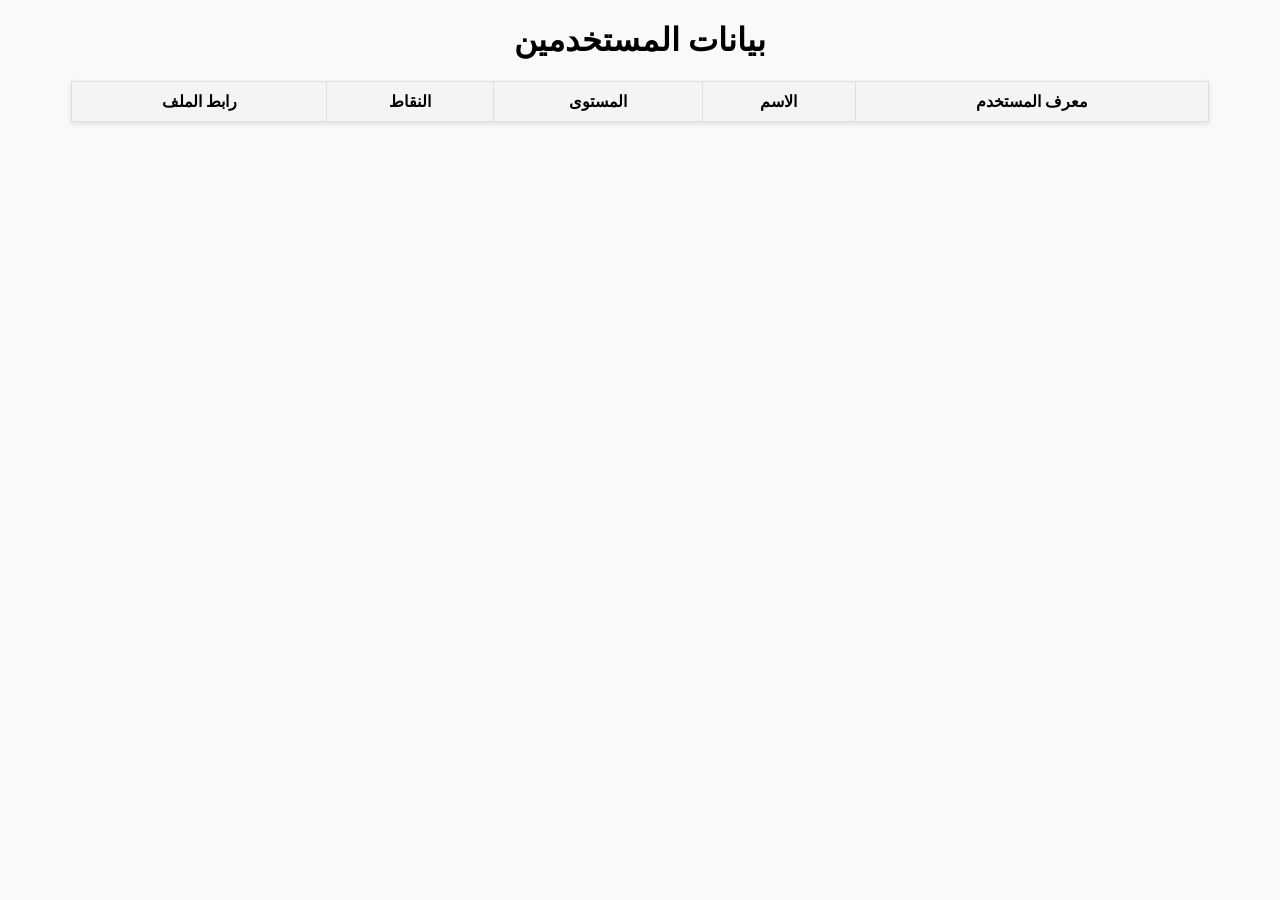
==== index.html @ e83c53a1 "Update index.html" ====
<!DOCTYPE html>
<html lang="ar">
<head>
    <meta charset="UTF-8">
    <meta name="viewport" content="width=device-width, initial-scale=1.0">
    <title>عرض بيانات المستخدمين</title>
    <style>
        body {
            font-family: Arial, sans-serif;
            direction: rtl;
            text-align: center;
            background-color: #f9f9f9;
        }
        table {
            margin: 20px auto;
            border-collapse: collapse;
            width: 90%;
            background: #fff;
            box-shadow: 0 2px 5px rgba(0, 0, 0, 0.1);
        }
        th, td {
            padding: 10px;
            border: 1px solid #ddd;
        }
        th {
            background-color: #f4f4f4;
        }
        a {
            color: #3498db;
            text-decoration: none;
        }
        a:hover {
            text-decoration: underline;
        }
    </style>
</head>
<body>
    <h1>بيانات المستخدمين</h1>
    <table>
        <thead>
            <tr>
                <th>معرف المستخدم</th>
                <th>الاسم</th>
                <th>المستوى</th>
                <th>النقاط</th>
                <th>رابط الملف</th>
            </tr>
        </thead>
        <tbody id="userTable">
            <!-- سيتم ملء البيانات بواسطة JavaScript -->
        </tbody>
    </table>

    <script>
        // رابط المستودع الخاص ببيانات المستخدمين
        const repoUrl = 'https://ahmed1p7.github.io/user-info-site/users/';

        // جلب بيانات المستخدمين من المستودع
        async function fetchUsers() {
            const response = await fetch(repoUrl);
            const data = await response.json();
            return data;
        }

        // ملء الجدول بالبيانات
        const userTable = document.getElementById('userTable');

        async function populateTable() {
            const users = await fetchUsers();

            Object.entries(users).forEach(([userId, userData]) => {
                const row = document.createElement('tr');

                row.innerHTML = `
                    <td>${userId}</td>
                    <td>${userData.name}</td>
                    <td>${userData.level}</td>
                    <td>${userData.exp}</td>
                    <td><a href="${repoUrl}${userId}.json" target="_blank">عرض الملف</a></td>
                `;

                userTable.appendChild(row);
            });
        }

        populateTable();
    </script>
</body>
</html>
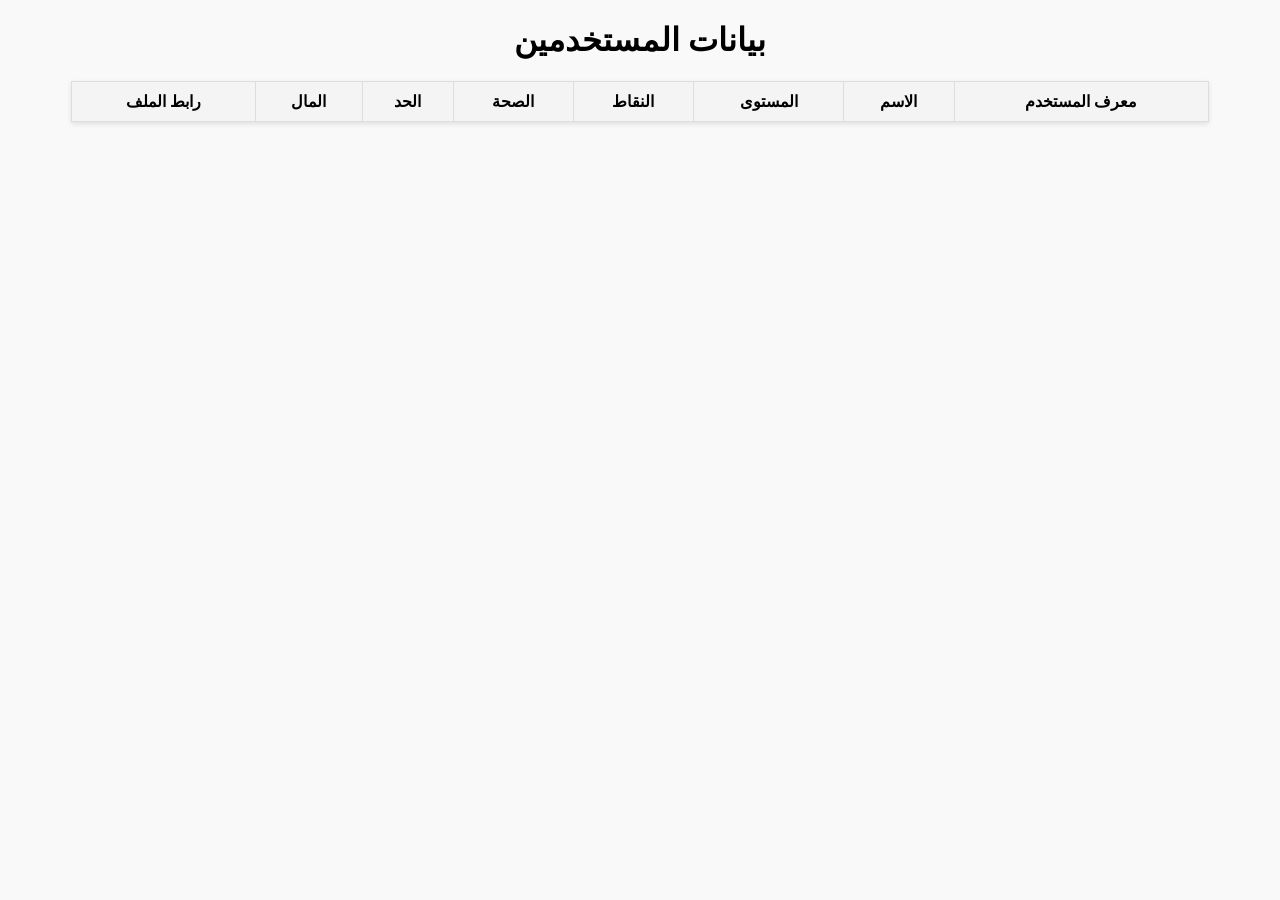
==== commit fa438378: "Add files via upload" ====
--- a/index.html
+++ b/index.html
@@ -1,89 +1,95 @@
-<!DOCTYPE html>
-<html lang="ar">
-<head>
-    <meta charset="UTF-8">
-    <meta name="viewport" content="width=device-width, initial-scale=1.0">
-    <title>عرض بيانات المستخدمين</title>
-    <style>
-        body {
-            font-family: Arial, sans-serif;
-            direction: rtl;
-            text-align: center;
-            background-color: #f9f9f9;
-        }
-        table {
-            margin: 20px auto;
-            border-collapse: collapse;
-            width: 90%;
-            background: #fff;
-            box-shadow: 0 2px 5px rgba(0, 0, 0, 0.1);
-        }
-        th, td {
-            padding: 10px;
-            border: 1px solid #ddd;
-        }
-        th {
-            background-color: #f4f4f4;
-        }
-        a {
-            color: #3498db;
-            text-decoration: none;
-        }
-        a:hover {
-            text-decoration: underline;
-        }
-    </style>
-</head>
-<body>
-    <h1>بيانات المستخدمين</h1>
-    <table>
-        <thead>
-            <tr>
-                <th>معرف المستخدم</th>
-                <th>الاسم</th>
-                <th>المستوى</th>
-                <th>النقاط</th>
-                <th>رابط الملف</th>
-            </tr>
-        </thead>
-        <tbody id="userTable">
-            <!-- سيتم ملء البيانات بواسطة JavaScript -->
-        </tbody>
-    </table>
-
-    <script>
-        // رابط المستودع الخاص ببيانات المستخدمين
-        const repoUrl = 'https://ahmed1p7.github.io/user-info-site/users/';
-
-        // جلب بيانات المستخدمين من المستودع
-        async function fetchUsers() {
-            const response = await fetch(repoUrl);
-            const data = await response.json();
-            return data;
-        }
-
-        // ملء الجدول بالبيانات
-        const userTable = document.getElementById('userTable');
-
-        async function populateTable() {
-            const users = await fetchUsers();
-
-            Object.entries(users).forEach(([userId, userData]) => {
-                const row = document.createElement('tr');
-
-                row.innerHTML = `
-                    <td>${userId}</td>
-                    <td>${userData.name}</td>
-                    <td>${userData.level}</td>
-                    <td>${userData.exp}</td>
-                    <td><a href="${repoUrl}${userId}.json" target="_blank">عرض الملف</a></td>
-                `;
-
-                userTable.appendChild(row);
-            });
-        }
-
-        populateTable();
-    </script>
-</body>
-</html>
+<!DOCTYPE html>
+<html lang="ar">
+<head>
+    <meta charset="UTF-8">
+    <meta name="viewport" content="width=device-width, initial-scale=1.0">
+    <title>عرض بيانات المستخدمين</title>
+    <style>
+        body {
+            font-family: Arial, sans-serif;
+            direction: rtl;
+            text-align: center;
+            background-color: #f9f9f9;
+        }
+        table {
+            margin: 20px auto;
+            border-collapse: collapse;
+            width: 90%;
+            background: #fff;
+            box-shadow: 0 2px 5px rgba(0, 0, 0, 0.1);
+        }
+        th, td {
+            padding: 10px;
+            border: 1px solid #ddd;
+        }
+        th {
+            background-color: #f4f4f4;
+        }
+        a {
+            color: #3498db;
+            text-decoration: none;
+        }
+        a:hover {
+            text-decoration: underline;
+        }
+    </style>
+</head>
+<body>
+    <h1>بيانات المستخدمين</h1>
+    <table>
+        <thead>
+            <tr>
+                <th>معرف المستخدم</th>
+                <th>الاسم</th>
+                <th>المستوى</th>
+                <th>النقاط</th>
+                <th>الصحة</th>
+                <th>الحد</th>
+                <th>المال</th>
+                <th>رابط الملف</th>
+            </tr>
+        </thead>
+        <tbody id="userTable">
+            <!-- سيتم ملء البيانات بواسطة JavaScript -->
+        </tbody>
+    </table>
+
+    <script>
+        // رابط المستودع الخاص ببيانات المستخدمين
+        const repoUrl = 'https://ahmed1p7.github.io/user-info-site/users/all-users.json';
+
+        // جلب بيانات المستخدمين من المستودع
+        async function fetchUsers() {
+            const response = await fetch(repoUrl);
+            const data = await response.json();
+            return data.users; // نعود فقط إلى كائن المستخدمين
+        }
+
+        // ملء الجدول بالبيانات
+        const userTable = document.getElementById('userTable');
+
+        async function populateTable() {
+            const users = await fetchUsers();
+
+            Object.entries(users).forEach(([userId, userData]) => {
+                const row = document.createElement('tr');
+
+                row.innerHTML = `
+                    <td>${userId}</td>
+                    <td>${userData.name}</td>
+                    <td>${userData.level}</td>
+                    <td>${userData.exp}</td>
+                    <td>${userData.health}</td>
+                    <td>${userData.limit}</td>
+                    <td>${userData.money}</td>
+                    <td><a href="${repoUrl}" target="_blank">عرض الملف</a></td>
+                `;
+
+                userTable.appendChild(row);
+            });
+        }
+
+        populateTable();
+    </script>
+</body>
+</html>
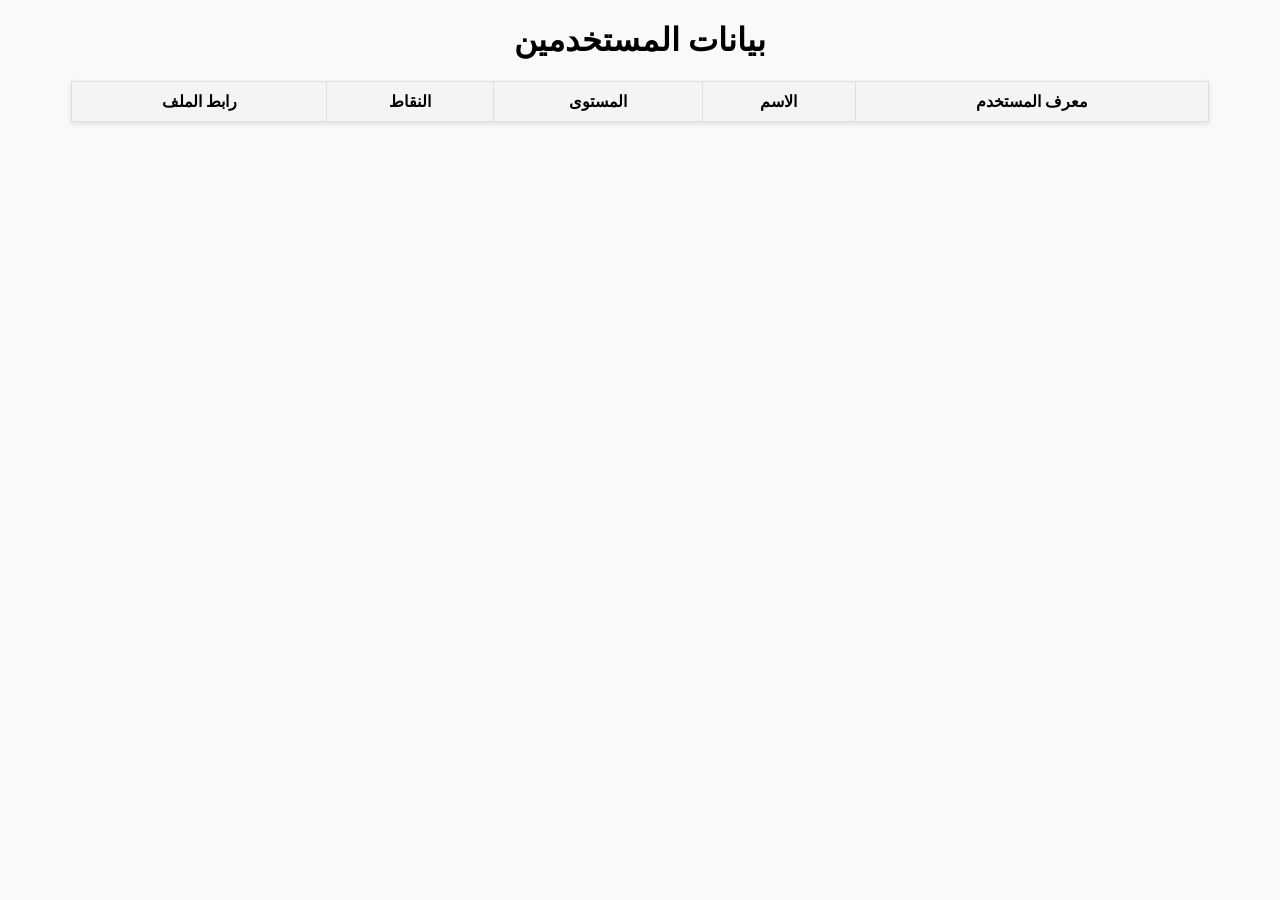
==== commit 2f990364: "Add files via upload" ====
--- a/index.html
+++ b/index.html
@@ -43,9 +43,6 @@
                 <th>الاسم</th>
                 <th>المستوى</th>
                 <th>النقاط</th>
-                <th>الصحة</th>
-                <th>الحد</th>
-                <th>المال</th>
                 <th>رابط الملف</th>
             </tr>
         </thead>
@@ -56,13 +53,13 @@
 
     <script>
         // رابط المستودع الخاص ببيانات المستخدمين
-        const repoUrl = 'https://ahmed1p7.github.io/user-info-site/users/all-users.json';
+        const repoUrl = 'https://ahmed1p7.github.io/user-info-site/users/';
 
         // جلب بيانات المستخدمين من المستودع
         async function fetchUsers() {
             const response = await fetch(repoUrl);
             const data = await response.json();
-            return data.users; // نعود فقط إلى كائن المستخدمين
+            return data;
         }
 
         // ملء الجدول بالبيانات
@@ -79,10 +76,7 @@
                     <td>${userData.name}</td>
                     <td>${userData.level}</td>
                     <td>${userData.exp}</td>
-                    <td>${userData.health}</td>
-                    <td>${userData.limit}</td>
-                    <td>${userData.money}</td>
-                    <td><a href="${repoUrl}" target="_blank">عرض الملف</a></td>
+                    <td><a href="${repoUrl}${userId}.json" target="_blank">عرض الملف</a></td>
                 `;
 
                 userTable.appendChild(row);
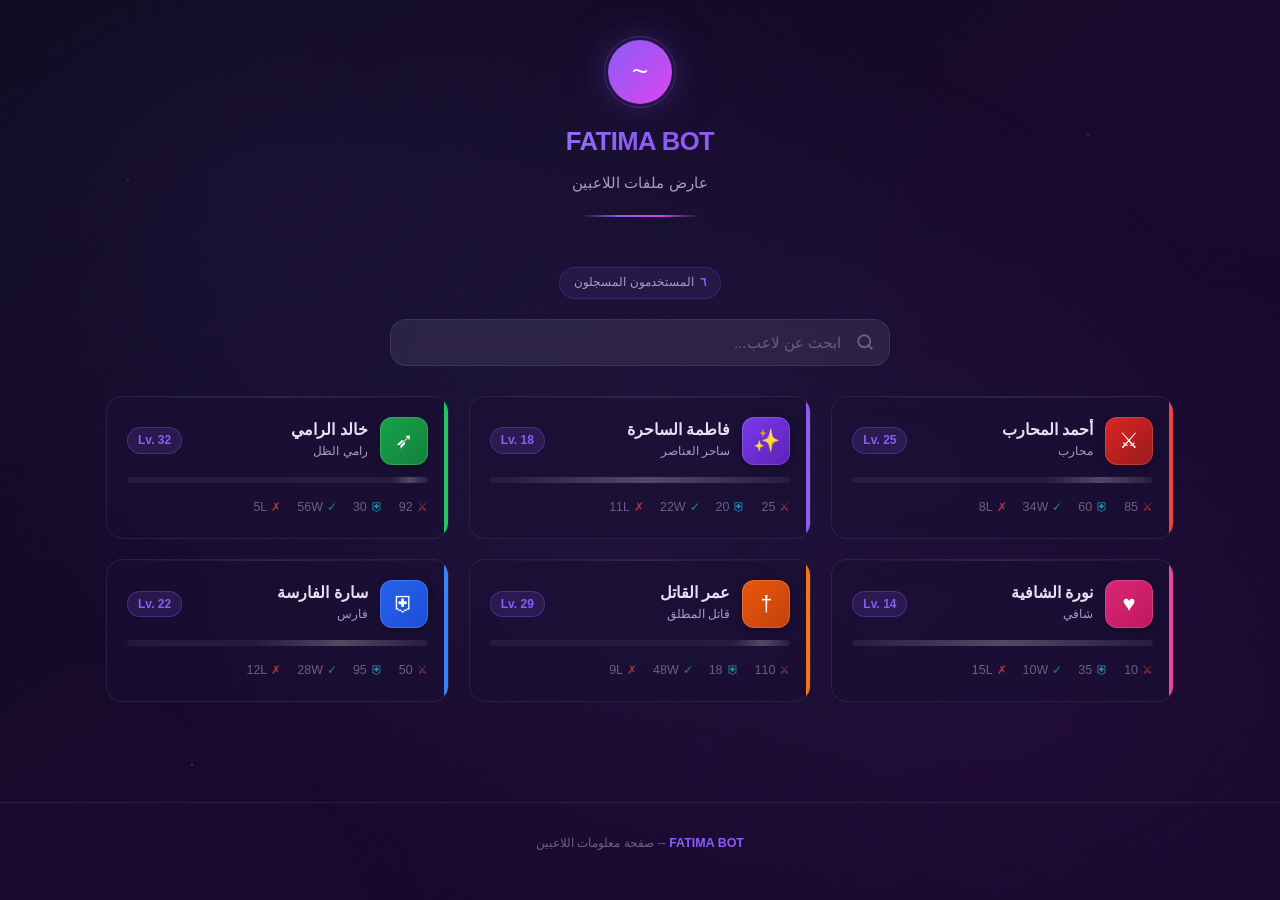
==== commit a20cbe4c: "بناء موقع الملفات الشخصية - Fatima Bot Profile Site" ====
--- a/index.html
+++ b/index.html
@@ -1,89 +1,78 @@
-<!DOCTYPE html>
-<html lang="ar">
-<head>
-    <meta charset="UTF-8">
-    <meta name="viewport" content="width=device-width, initial-scale=1.0">
-    <title>عرض بيانات المستخدمين</title>
-    <style>
-        body {
-            font-family: Arial, sans-serif;
-            direction: rtl;
-            text-align: center;
-            background-color: #f9f9f9;
-        }
-        table {
-            margin: 20px auto;
-            border-collapse: collapse;
-            width: 90%;
-            background: #fff;
-            box-shadow: 0 2px 5px rgba(0, 0, 0, 0.1);
-        }
-        th, td {
-            padding: 10px;
-            border: 1px solid #ddd;
-        }
-        th {
-            background-color: #f4f4f4;
-        }
-        a {
-            color: #3498db;
-            text-decoration: none;
-        }
-        a:hover {
-            text-decoration: underline;
-        }
-    </style>
-</head>
-<body>
-    <h1>بيانات المستخدمين</h1>
-    <table>
-        <thead>
-            <tr>
-                <th>معرف المستخدم</th>
-                <th>الاسم</th>
-                <th>المستوى</th>
-                <th>النقاط</th>
-                <th>رابط الملف</th>
-            </tr>
-        </thead>
-        <tbody id="userTable">
-            <!-- سيتم ملء البيانات بواسطة JavaScript -->
-        </tbody>
-    </table>
-
-    <script>
-        // رابط المستودع الخاص ببيانات المستخدمين
-        const repoUrl = 'https://ahmed1p7.github.io/user-info-site/users/';
-
-        // جلب بيانات المستخدمين من المستودع
-        async function fetchUsers() {
-            const response = await fetch(repoUrl);
-            const data = await response.json();
-            return data;
-        }
-
-        // ملء الجدول بالبيانات
-        const userTable = document.getElementById('userTable');
-
-        async function populateTable() {
-            const users = await fetchUsers();
-
-            Object.entries(users).forEach(([userId, userData]) => {
-                const row = document.createElement('tr');
-
-                row.innerHTML = `
-                    <td>${userId}</td>
-                    <td>${userData.name}</td>
-                    <td>${userData.level}</td>
-                    <td>${userData.exp}</td>
-                    <td><a href="${repoUrl}${userId}.json" target="_blank">عرض الملف</a></td>
-                `;
-
-                userTable.appendChild(row);
-            });
-        }
-
-        populateTable();
-    </script>
-</body>
+<!DOCTYPE html>
+<html lang="ar" dir="rtl">
+<head>
+  <meta charset="UTF-8">
+  <meta name="viewport" content="width=device-width, initial-scale=1.0">
+  <meta name="description" content="FATIMA BOT - عارض ملفات اللاعبين - فاطمة بوت">
+  <meta name="theme-color" content="#0a0a1a">
+  <title>FATIMA BOT - ملفات اللاعبين</title>
+  <link rel="icon" href="data:image/svg+xml,<svg xmlns='http://www.w3.org/2000/svg' viewBox='0 0 100 100'><text y='.9em' font-size='90'>~</text></svg>">
+  <link rel="stylesheet" href="css/styles.css">
+</head>
+<body>
+
+  <!-- Header -->
+  <header class="site-header page-enter">
+    <div class="bot-icon">~</div>
+    <h1 class="site-title">FATIMA BOT</h1>
+    <p class="site-subtitle">عارض ملفات اللاعبين</p>
+  </header>
+
+  <!-- Main Content -->
+  <main class="container-wide page-enter">
+
+    <!-- Player Count -->
+    <div class="text-center">
+      <div class="player-count" id="playerCount">
+        جاري التحميل...
+      </div>
+    </div>
+
+    <!-- Search -->
+    <div class="search-wrapper">
+      <input
+        type="text"
+        class="search-input"
+        id="searchInput"
+        placeholder="ابحث عن لاعب..."
+        autocomplete="off"
+      >
+      <svg class="search-icon" width="18" height="18" viewBox="0 0 24 24" fill="none" stroke="currentColor" stroke-width="2.5" stroke-linecap="round" stroke-linejoin="round">
+        <circle cx="11" cy="11" r="8"></circle>
+        <line x1="21" y1="21" x2="16.65" y2="16.65"></line>
+      </svg>
+    </div>
+
+    <!-- Players Grid -->
+    <div class="players-grid" id="playersGrid">
+      <div class="glass-card skeleton-card skeleton"></div>
+      <div class="glass-card skeleton-card skeleton"></div>
+      <div class="glass-card skeleton-card skeleton"></div>
+      <div class="glass-card skeleton-card skeleton"></div>
+      <div class="glass-card skeleton-card skeleton"></div>
+      <div class="glass-card skeleton-card skeleton"></div>
+    </div>
+
+    <!-- No Results -->
+    <div class="no-results" id="noResults" style="display:none;">
+      <div style="font-size:40px; margin-bottom:12px; opacity:0.4;">?</div>
+      <div>لم يتم العثور على نتائج</div>
+    </div>
+
+  </main>
+
+  <!-- Footer -->
+  <footer class="site-footer">
+    <p class="footer-text">
+      <span class="footer-bot">FATIMA BOT</span> -- صفحة معلومات اللاعبين
+    </p>
+  </footer>
+
+  <script src="js/app.js"></script>
+  <script>
+    document.addEventListener('DOMContentLoaded', function() {
+      FatimaApp.initIndexPage();
+    });
+  </script>
+</body>
 </html>
--- a/css/styles.css
+++ b/css/styles.css
@@ -0,0 +1,1488 @@
+/* ============================================
+   FATIMA BOT - RPG Profile Viewer
+   Dark Gaming Theme with Glassmorphism
+   ============================================ */
+
+/* --- CSS Variables --- */
+:root {
+  --bg-primary: #0a0a1a;
+  --bg-secondary: #1a0a2e;
+  --bg-tertiary: #12082a;
+  --bg-card: rgba(26, 15, 52, 0.6);
+  --bg-card-hover: rgba(36, 20, 65, 0.75);
+  --bg-glass: rgba(255, 255, 255, 0.04);
+  --bg-glass-strong: rgba(255, 255, 255, 0.08);
+  --border-glass: rgba(255, 255, 255, 0.08);
+  --border-glass-hover: rgba(255, 255, 255, 0.15);
+
+  --text-primary: #e8e0f0;
+  --text-secondary: #a89cc8;
+  --text-muted: #6b5f85;
+  --text-accent: #c4a6ff;
+
+  --purple-glow: rgba(139, 92, 246, 0.3);
+  --purple-bright: #8b5cf6;
+  --purple-deep: #6d28d9;
+  --magenta: #d946ef;
+  --cyan: #22d3ee;
+  --gold: #eab308;
+
+  --rarity-common: #9ca3af;
+  --rarity-rare: #3b82f6;
+  --rarity-epic: #a855f7;
+  --rarity-legendary: #eab308;
+
+  --class-warrior: #ef4444;
+  --class-mage: #8b5cf6;
+  --class-archer: #22c55e;
+  --class-healer: #ec4899;
+  --class-assassin: #f97316;
+  --class-knight: #3b82f6;
+
+  --radius-sm: 8px;
+  --radius-md: 12px;
+  --radius-lg: 16px;
+  --radius-xl: 20px;
+
+  --shadow-sm: 0 2px 8px rgba(0, 0, 0, 0.3);
+  --shadow-md: 0 4px 16px rgba(0, 0, 0, 0.4);
+  --shadow-lg: 0 8px 32px rgba(0, 0, 0, 0.5);
+  --shadow-glow-purple: 0 0 30px rgba(139, 92, 246, 0.2);
+  --shadow-glow-legendary: 0 0 20px rgba(234, 179, 8, 0.3), 0 0 40px rgba(234, 179, 8, 0.1);
+
+  --transition-fast: 0.2s ease;
+  --transition-normal: 0.3s ease;
+  --transition-slow: 0.5s ease;
+}
+
+/* --- Reset & Base --- */
+*,
+*::before,
+*::after {
+  margin: 0;
+  padding: 0;
+  box-sizing: border-box;
+}
+
+html {
+  font-size: 16px;
+  scroll-behavior: smooth;
+  -webkit-text-size-adjust: 100%;
+}
+
+body {
+  font-family: 'Segoe UI', Tahoma, Geneva, Verdana, sans-serif;
+  direction: rtl;
+  text-align: right;
+  background: linear-gradient(145deg, var(--bg-primary) 0%, var(--bg-secondary) 50%, var(--bg-tertiary) 100%);
+  color: var(--text-primary);
+  min-height: 100vh;
+  line-height: 1.7;
+  overflow-x: hidden;
+  position: relative;
+}
+
+/* --- Background Effects --- */
+body::before {
+  content: '';
+  position: fixed;
+  top: 0;
+  left: 0;
+  right: 0;
+  bottom: 0;
+  background:
+    radial-gradient(ellipse at 20% 20%, rgba(139, 92, 246, 0.08) 0%, transparent 50%),
+    radial-gradient(ellipse at 80% 80%, rgba(217, 70, 239, 0.06) 0%, transparent 50%),
+    radial-gradient(ellipse at 50% 50%, rgba(34, 211, 238, 0.04) 0%, transparent 70%);
+  pointer-events: none;
+  z-index: 0;
+}
+
+/* Floating particles overlay */
+body::after {
+  content: '';
+  position: fixed;
+  top: 0;
+  left: 0;
+  right: 0;
+  bottom: 0;
+  background-image:
+    radial-gradient(1px 1px at 10% 20%, rgba(255, 255, 255, 0.15) 50%, transparent 100%),
+    radial-gradient(1px 1px at 30% 60%, rgba(255, 255, 255, 0.1) 50%, transparent 100%),
+    radial-gradient(1px 1px at 50% 10%, rgba(255, 255, 255, 0.12) 50%, transparent 100%),
+    radial-gradient(1px 1px at 70% 40%, rgba(255, 255, 255, 0.08) 50%, transparent 100%),
+    radial-gradient(1px 1px at 90% 80%, rgba(255, 255, 255, 0.14) 50%, transparent 100%),
+    radial-gradient(1.5px 1.5px at 15% 85%, rgba(196, 166, 255, 0.2) 50%, transparent 100%),
+    radial-gradient(1.5px 1.5px at 85% 15%, rgba(196, 166, 255, 0.15) 50%, transparent 100%);
+  pointer-events: none;
+  z-index: 0;
+  animation: starfield 60s linear infinite;
+}
+
+@keyframes starfield {
+  0% { transform: translateY(0); }
+  100% { transform: translateY(-20px); }
+}
+
+/* --- Custom Scrollbar --- */
+::-webkit-scrollbar {
+  width: 6px;
+}
+
+::-webkit-scrollbar-track {
+  background: var(--bg-primary);
+}
+
+::-webkit-scrollbar-thumb {
+  background: var(--purple-deep);
+  border-radius: 3px;
+}
+
+::-webkit-scrollbar-thumb:hover {
+  background: var(--purple-bright);
+}
+
+/* --- Container --- */
+.container {
+  max-width: 900px;
+  margin: 0 auto;
+  padding: 20px 16px;
+  position: relative;
+  z-index: 1;
+}
+
+.container-wide {
+  max-width: 1100px;
+  margin: 0 auto;
+  padding: 20px 16px;
+  position: relative;
+  z-index: 1;
+}
+
+/* --- Header / Title Bar --- */
+.site-header {
+  text-align: center;
+  padding: 40px 16px 30px;
+  position: relative;
+}
+
+.site-header::after {
+  content: '';
+  display: block;
+  width: 120px;
+  height: 2px;
+  background: linear-gradient(90deg, transparent, var(--purple-bright), var(--magenta), transparent);
+  margin: 20px auto 0;
+  border-radius: 1px;
+}
+
+.bot-icon {
+  width: 64px;
+  height: 64px;
+  margin: 0 auto 16px;
+  background: linear-gradient(135deg, var(--purple-bright), var(--magenta));
+  border-radius: 50%;
+  display: flex;
+  align-items: center;
+  justify-content: center;
+  font-size: 28px;
+  color: white;
+  box-shadow: var(--shadow-glow-purple), 0 0 60px rgba(139, 92, 246, 0.15);
+  animation: iconPulse 3s ease-in-out infinite;
+  position: relative;
+}
+
+.bot-icon::before {
+  content: '';
+  position: absolute;
+  inset: -4px;
+  border-radius: 50%;
+  border: 1px solid rgba(139, 92, 246, 0.3);
+  animation: iconRing 3s ease-in-out infinite;
+}
+
+@keyframes iconPulse {
+  0%, 100% { transform: scale(1); box-shadow: var(--shadow-glow-purple); }
+  50% { transform: scale(1.05); box-shadow: 0 0 40px rgba(139, 92, 246, 0.35); }
+}
+
+@keyframes iconRing {
+  0%, 100% { transform: scale(1); opacity: 1; }
+  50% { transform: scale(1.15); opacity: 0.4; }
+}
+
+.site-title {
+  font-size: 1.6rem;
+  font-weight: 800;
+  background: linear-gradient(135deg, var(--text-primary) 0%, var(--purple-bright) 50%, var(--magenta) 100%);
+  -webkit-background-clip: text;
+  -webkit-text-fill-color: transparent;
+  background-clip: text;
+  letter-spacing: -0.02em;
+  margin-bottom: 6px;
+}
+
+.site-subtitle {
+  font-size: 0.95rem;
+  color: var(--text-secondary);
+  font-weight: 400;
+}
+
+/* --- Decorative Dividers --- */
+.divider {
+  display: flex;
+  align-items: center;
+  gap: 12px;
+  margin: 28px 0;
+  color: var(--text-muted);
+  font-size: 0.85rem;
+}
+
+.divider::before,
+.divider::after {
+  content: '';
+  flex: 1;
+  height: 1px;
+  background: linear-gradient(90deg, transparent, var(--border-glass), transparent);
+}
+
+.divider-diamond {
+  width: 8px;
+  height: 8px;
+  background: var(--purple-bright);
+  transform: rotate(45deg);
+  opacity: 0.6;
+}
+
+/* --- Search Bar --- */
+.search-wrapper {
+  position: relative;
+  margin-bottom: 30px;
+  max-width: 500px;
+  margin-left: auto;
+  margin-right: auto;
+}
+
+.search-input {
+  width: 100%;
+  padding: 14px 48px 14px 20px;
+  background: var(--bg-glass-strong);
+  border: 1px solid var(--border-glass);
+  border-radius: var(--radius-lg);
+  color: var(--text-primary);
+  font-size: 0.95rem;
+  font-family: inherit;
+  direction: rtl;
+  outline: none;
+  transition: all var(--transition-normal);
+  backdrop-filter: blur(12px);
+  -webkit-backdrop-filter: blur(12px);
+}
+
+.search-input::placeholder {
+  color: var(--text-muted);
+}
+
+.search-input:focus {
+  border-color: var(--purple-bright);
+  box-shadow: 0 0 0 3px rgba(139, 92, 246, 0.15), var(--shadow-md);
+  background: rgba(255, 255, 255, 0.06);
+}
+
+.search-icon {
+  position: absolute;
+  right: 16px;
+  top: 50%;
+  transform: translateY(-50%);
+  color: var(--text-muted);
+  pointer-events: none;
+  transition: color var(--transition-fast);
+}
+
+.search-input:focus ~ .search-icon {
+  color: var(--purple-bright);
+}
+
+/* --- Glass Card --- */
+.glass-card {
+  background: var(--bg-card);
+  border: 1px solid var(--border-glass);
+  border-radius: var(--radius-lg);
+  backdrop-filter: blur(16px);
+  -webkit-backdrop-filter: blur(16px);
+  padding: 20px;
+  transition: all var(--transition-normal);
+  position: relative;
+  overflow: hidden;
+}
+
+.glass-card::before {
+  content: '';
+  position: absolute;
+  top: 0;
+  left: 0;
+  right: 0;
+  height: 1px;
+  background: linear-gradient(90deg, transparent, rgba(255, 255, 255, 0.1), transparent);
+}
+
+.glass-card:hover {
+  background: var(--bg-card-hover);
+  border-color: var(--border-glass-hover);
+  box-shadow: var(--shadow-md);
+  transform: translateY(-2px);
+}
+
+/* --- Player Cards Grid --- */
+.players-grid {
+  display: grid;
+  grid-template-columns: 1fr;
+  gap: 16px;
+  margin-bottom: 40px;
+}
+
+@media (min-width: 480px) {
+  .players-grid {
+    grid-template-columns: repeat(2, 1fr);
+  }
+}
+
+@media (min-width: 768px) {
+  .players-grid {
+    grid-template-columns: repeat(2, 1fr);
+    gap: 20px;
+  }
+}
+
+@media (min-width: 900px) {
+  .players-grid {
+    grid-template-columns: repeat(3, 1fr);
+  }
+}
+
+/* --- Player Card --- */
+.player-card {
+  text-decoration: none;
+  display: block;
+  position: relative;
+}
+
+.player-card .card-class-stripe {
+  position: absolute;
+  top: 0;
+  right: 0;
+  width: 4px;
+  height: 100%;
+  border-radius: 0 var(--radius-lg) var(--radius-lg) 0;
+}
+
+.player-card .card-inner {
+  display: flex;
+  flex-direction: column;
+  gap: 12px;
+}
+
+.player-card .card-top {
+  display: flex;
+  align-items: center;
+  gap: 12px;
+}
+
+.player-card .class-avatar {
+  width: 48px;
+  height: 48px;
+  border-radius: var(--radius-md);
+  display: flex;
+  align-items: center;
+  justify-content: center;
+  font-size: 22px;
+  color: white;
+  flex-shrink: 0;
+  position: relative;
+  box-shadow: var(--shadow-sm);
+}
+
+.player-card .class-avatar::after {
+  content: '';
+  position: absolute;
+  inset: 0;
+  border-radius: var(--radius-md);
+  border: 1px solid rgba(255, 255, 255, 0.15);
+}
+
+.player-card .player-info {
+  flex: 1;
+  min-width: 0;
+}
+
+.player-card .player-name {
+  font-size: 1rem;
+  font-weight: 700;
+  color: var(--text-primary);
+  white-space: nowrap;
+  overflow: hidden;
+  text-overflow: ellipsis;
+  line-height: 1.4;
+}
+
+.player-card .player-class-label {
+  font-size: 0.78rem;
+  color: var(--text-secondary);
+  font-weight: 500;
+}
+
+.player-card .player-level-badge {
+  background: rgba(139, 92, 246, 0.15);
+  border: 1px solid rgba(139, 92, 246, 0.3);
+  color: var(--purple-bright);
+  font-size: 0.75rem;
+  font-weight: 700;
+  padding: 2px 10px;
+  border-radius: 20px;
+  white-space: nowrap;
+  flex-shrink: 0;
+}
+
+.player-card .xp-bar-container {
+  width: 100%;
+}
+
+.player-card .card-stats-row {
+  display: flex;
+  gap: 16px;
+  font-size: 0.78rem;
+  color: var(--text-muted);
+  margin-top: 2px;
+}
+
+.player-card .card-stats-row span {
+  display: flex;
+  align-items: center;
+  gap: 4px;
+}
+
+.player-card .card-stats-row .stat-icon {
+  opacity: 0.7;
+}
+
+/* Class-specific avatar backgrounds */
+.avatar-warrior { background: linear-gradient(135deg, #dc2626, #991b1b); }
+.avatar-mage { background: linear-gradient(135deg, #7c3aed, #5b21b6); }
+.avatar-archer { background: linear-gradient(135deg, #16a34a, #15803d); }
+.avatar-healer { background: linear-gradient(135deg, #db2777, #be185d); }
+.avatar-assassin { background: linear-gradient(135deg, #ea580c, #c2410c); }
+.avatar-knight { background: linear-gradient(135deg, #2563eb, #1d4ed8); }
+
+/* --- Progress Bars --- */
+.progress-bar {
+  width: 100%;
+  height: 6px;
+  background: rgba(255, 255, 255, 0.06);
+  border-radius: 3px;
+  overflow: hidden;
+  position: relative;
+}
+
+.progress-bar-fill {
+  height: 100%;
+  border-radius: 3px;
+  position: relative;
+  transition: width 1s cubic-bezier(0.22, 1, 0.36, 1);
+  width: 0;
+}
+
+.progress-bar-fill::after {
+  content: '';
+  position: absolute;
+  top: 0;
+  left: 0;
+  right: 0;
+  bottom: 0;
+  background: linear-gradient(90deg, transparent, rgba(255, 255, 255, 0.2), transparent);
+  animation: barShimmer 2s ease-in-out infinite;
+}
+
+@keyframes barShimmer {
+  0% { transform: translateX(-100%); }
+  100% { transform: translateX(100%); }
+}
+
+.progress-xp .progress-bar-fill {
+  background: linear-gradient(90deg, var(--purple-deep), var(--purple-bright));
+}
+
+.progress-hp .progress-bar-fill {
+  background: linear-gradient(90deg, #dc2626, #ef4444);
+}
+
+.progress-stamina .progress-bar-fill {
+  background: linear-gradient(90deg, #ea580c, #f97316);
+}
+
+.progress-energy .progress-bar-fill {
+  background: linear-gradient(90deg, #2563eb, #3b82f6);
+}
+
+.progress-winrate .progress-bar-fill {
+  background: linear-gradient(90deg, #16a34a, #22c55e);
+}
+
+/* Thick progress bar variant */
+.progress-bar.thick {
+  height: 10px;
+  border-radius: 5px;
+}
+
+.progress-bar.thick .progress-bar-fill {
+  border-radius: 5px;
+}
+
+/* --- Profile Header --- */
+.profile-header {
+  text-align: center;
+  padding: 30px 20px;
+  position: relative;
+  margin-bottom: 24px;
+}
+
+.profile-header::before {
+  content: '';
+  position: absolute;
+  top: -1px;
+  left: 10%;
+  right: 10%;
+  height: 2px;
+  background: linear-gradient(90deg, transparent, var(--purple-bright), var(--magenta), transparent);
+  border-radius: 1px;
+}
+
+.profile-avatar-large {
+  width: 90px;
+  height: 90px;
+  border-radius: 50%;
+  display: flex;
+  align-items: center;
+  justify-content: center;
+  font-size: 40px;
+  color: white;
+  margin: 0 auto 16px;
+  position: relative;
+  box-shadow: var(--shadow-glow-purple);
+}
+
+.profile-avatar-large::before {
+  content: '';
+  position: absolute;
+  inset: -6px;
+  border-radius: 50%;
+  border: 2px solid rgba(139, 92, 246, 0.3);
+  animation: iconRing 4s ease-in-out infinite;
+}
+
+.profile-avatar-large::after {
+  content: '';
+  position: absolute;
+  inset: 0;
+  border-radius: 50%;
+  border: 2px solid rgba(255, 255, 255, 0.1);
+}
+
+.profile-name {
+  font-size: 1.8rem;
+  font-weight: 800;
+  background: linear-gradient(135deg, var(--text-primary), var(--text-accent));
+  -webkit-background-clip: text;
+  -webkit-text-fill-color: transparent;
+  background-clip: text;
+  margin-bottom: 4px;
+  line-height: 1.3;
+}
+
+.profile-nickname {
+  font-size: 0.85rem;
+  color: var(--text-muted);
+  font-style: italic;
+  margin-bottom: 12px;
+}
+
+.profile-class-badge {
+  display: inline-flex;
+  align-items: center;
+  gap: 8px;
+  padding: 6px 18px;
+  border-radius: 30px;
+  font-size: 0.88rem;
+  font-weight: 600;
+  margin-bottom: 8px;
+  border: 1px solid;
+}
+
+.profile-class-badge .class-icon {
+  font-size: 16px;
+}
+
+.profile-level {
+  font-size: 1.1rem;
+  font-weight: 700;
+  color: var(--text-secondary);
+  margin-top: 4px;
+}
+
+.profile-level span {
+  color: var(--purple-bright);
+}
+
+.evolution-badge {
+  display: inline-block;
+  margin-top: 8px;
+  padding: 4px 14px;
+  background: linear-gradient(135deg, rgba(234, 179, 8, 0.15), rgba(139, 92, 246, 0.15));
+  border: 1px solid rgba(234, 179, 8, 0.3);
+  border-radius: 20px;
+  font-size: 0.78rem;
+  color: var(--gold);
+  font-weight: 600;
+  animation: evolutionGlow 3s ease-in-out infinite;
+}
+
+@keyframes evolutionGlow {
+  0%, 100% { box-shadow: 0 0 10px rgba(234, 179, 8, 0.1); }
+  50% { box-shadow: 0 0 20px rgba(234, 179, 8, 0.25); }
+}
+
+/* --- Section Title --- */
+.section-title {
+  display: flex;
+  align-items: center;
+  gap: 10px;
+  font-size: 1rem;
+  font-weight: 700;
+  color: var(--text-accent);
+  margin-bottom: 16px;
+  padding-bottom: 10px;
+  border-bottom: 1px solid var(--border-glass);
+}
+
+.section-title .title-icon {
+  width: 32px;
+  height: 32px;
+  display: flex;
+  align-items: center;
+  justify-content: center;
+  background: rgba(139, 92, 246, 0.12);
+  border: 1px solid rgba(139, 92, 246, 0.2);
+  border-radius: var(--radius-sm);
+  font-size: 16px;
+  flex-shrink: 0;
+}
+
+/* --- Stat Grid --- */
+.stat-grid {
+  display: grid;
+  grid-template-columns: repeat(2, 1fr);
+  gap: 10px;
+}
+
+@media (min-width: 480px) {
+  .stat-grid-3 {
+    grid-template-columns: repeat(3, 1fr);
+  }
+}
+
+.stat-item {
+  background: var(--bg-glass);
+  border: 1px solid var(--border-glass);
+  border-radius: var(--radius-md);
+  padding: 12px;
+  text-align: center;
+  transition: all var(--transition-fast);
+}
+
+.stat-item:hover {
+  background: var(--bg-glass-strong);
+  border-color: var(--border-glass-hover);
+}
+
+.stat-item .stat-label {
+  font-size: 0.72rem;
+  color: var(--text-muted);
+  text-transform: uppercase;
+  letter-spacing: 0.03em;
+  margin-bottom: 4px;
+}
+
+.stat-item .stat-value {
+  font-size: 1.2rem;
+  font-weight: 700;
+  color: var(--text-primary);
+}
+
+.stat-item .stat-value.accent {
+  color: var(--purple-bright);
+}
+
+.stat-item .stat-value.gold {
+  color: var(--gold);
+}
+
+.stat-item .stat-value.cyan {
+  color: var(--cyan);
+}
+
+.stat-item .stat-value.magenta {
+  color: var(--magenta);
+}
+
+.stat-item .stat-value.red {
+  color: #ef4444;
+}
+
+/* --- Resource Row --- */
+.resource-grid {
+  display: grid;
+  grid-template-columns: repeat(2, 1fr);
+  gap: 10px;
+}
+
+@media (min-width: 480px) {
+  .resource-grid {
+    grid-template-columns: repeat(5, 1fr);
+  }
+}
+
+.resource-item {
+  background: var(--bg-glass);
+  border: 1px solid var(--border-glass);
+  border-radius: var(--radius-md);
+  padding: 14px 10px;
+  text-align: center;
+  transition: all var(--transition-fast);
+}
+
+.resource-item:hover {
+  background: var(--bg-glass-strong);
+  border-color: var(--border-glass-hover);
+  transform: translateY(-1px);
+}
+
+.resource-item .resource-icon {
+  font-size: 20px;
+  margin-bottom: 6px;
+  display: block;
+}
+
+.resource-item .resource-value {
+  font-size: 1.05rem;
+  font-weight: 700;
+  color: var(--text-primary);
+  margin-bottom: 2px;
+}
+
+.resource-item .resource-label {
+  font-size: 0.68rem;
+  color: var(--text-muted);
+}
+
+/* --- Equipment Card --- */
+.equipment-slot {
+  display: flex;
+  align-items: center;
+  gap: 14px;
+  padding: 14px;
+  background: var(--bg-glass);
+  border: 1px solid var(--border-glass);
+  border-radius: var(--radius-md);
+  margin-bottom: 10px;
+  transition: all var(--transition-normal);
+  position: relative;
+  overflow: hidden;
+}
+
+.equipment-slot::before {
+  content: '';
+  position: absolute;
+  top: 0;
+  right: 0;
+  width: 3px;
+  height: 100%;
+}
+
+.equipment-slot.rarity-common::before { background: var(--rarity-common); }
+.equipment-slot.rarity-nadar::before { background: var(--rarity-rare); }
+.equipment-slot.rarity-rare::before { background: var(--rarity-rare); }
+.equipment-slot.rarity-epic::before { background: var(--rarity-epic); }
+.equipment-slot.rarity-legendary::before { background: var(--rarity-legendary); }
+
+.equipment-slot.rarity-legendary {
+  border-color: rgba(234, 179, 8, 0.2);
+  box-shadow: var(--shadow-glow-legendary);
+}
+
+.equipment-slot.rarity-epic {
+  border-color: rgba(168, 85, 247, 0.2);
+  box-shadow: 0 0 15px rgba(168, 85, 247, 0.1);
+}
+
+.equipment-slot:hover {
+  background: var(--bg-glass-strong);
+  transform: translateX(-3px);
+}
+
+.equip-icon {
+  width: 44px;
+  height: 44px;
+  display: flex;
+  align-items: center;
+  justify-content: center;
+  border-radius: var(--radius-sm);
+  font-size: 20px;
+  flex-shrink: 0;
+}
+
+.equip-details {
+  flex: 1;
+  min-width: 0;
+}
+
+.equip-name {
+  font-size: 0.9rem;
+  font-weight: 700;
+  margin-bottom: 2px;
+  white-space: nowrap;
+  overflow: hidden;
+  text-overflow: ellipsis;
+}
+
+.equip-meta {
+  font-size: 0.72rem;
+  color: var(--text-muted);
+}
+
+.equip-stat {
+  font-size: 0.82rem;
+  font-weight: 600;
+  white-space: nowrap;
+}
+
+/* Rarity text colors */
+.rarity-text-common { color: var(--rarity-common); }
+.rarity-text-rare { color: var(--rarity-rare); }
+.rarity-text-epic { color: var(--rarity-epic); }
+.rarity-text-legendary { color: var(--rarity-legendary); }
+
+/* --- Inventory List --- */
+.inventory-list {
+  display: flex;
+  flex-direction: column;
+  gap: 8px;
+  max-height: 300px;
+  overflow-y: auto;
+  padding-left: 4px;
+}
+
+.inventory-item {
+  display: flex;
+  align-items: center;
+  gap: 10px;
+  padding: 10px 12px;
+  background: var(--bg-glass);
+  border: 1px solid var(--border-glass);
+  border-radius: var(--radius-sm);
+  transition: all var(--transition-fast);
+  font-size: 0.85rem;
+}
+
+.inventory-item:hover {
+  background: var(--bg-glass-strong);
+  border-color: var(--border-glass-hover);
+}
+
+.inventory-item.rarity-legendary {
+  border-color: rgba(234, 179, 8, 0.2);
+}
+
+.inventory-item .item-dot {
+  width: 8px;
+  height: 8px;
+  border-radius: 50%;
+  flex-shrink: 0;
+}
+
+.inventory-item .item-dot.common { background: var(--rarity-common); }
+.inventory-item .item-dot.rare { background: var(--rarity-rare); }
+.inventory-item .item-dot.epic { background: var(--rarity-epic); }
+.inventory-item .item-dot.legendary {
+  background: var(--rarity-legendary);
+  box-shadow: 0 0 6px rgba(234, 179, 8, 0.4);
+}
+
+.inventory-item .item-name {
+  flex: 1;
+  min-width: 0;
+  white-space: nowrap;
+  overflow: hidden;
+  text-overflow: ellipsis;
+}
+
+.inventory-item .item-level {
+  font-size: 0.72rem;
+  color: var(--text-muted);
+  background: rgba(255, 255, 255, 0.05);
+  padding: 2px 8px;
+  border-radius: 10px;
+  flex-shrink: 0;
+}
+
+.inventory-empty {
+  text-align: center;
+  color: var(--text-muted);
+  font-size: 0.85rem;
+  padding: 20px;
+}
+
+/* --- Boxes Grid --- */
+.boxes-grid {
+  display: grid;
+  grid-template-columns: repeat(2, 1fr);
+  gap: 10px;
+}
+
+@media (min-width: 480px) {
+  .boxes-grid {
+    grid-template-columns: repeat(4, 1fr);
+  }
+}
+
+.box-item {
+  text-align: center;
+  padding: 14px 8px;
+  background: var(--bg-glass);
+  border: 1px solid var(--border-glass);
+  border-radius: var(--radius-md);
+  transition: all var(--transition-fast);
+}
+
+.box-item:hover {
+  background: var(--bg-glass-strong);
+  transform: translateY(-2px);
+}
+
+.box-item .box-icon {
+  font-size: 28px;
+  margin-bottom: 6px;
+  display: block;
+}
+
+.box-item .box-count {
+  font-size: 1.3rem;
+  font-weight: 800;
+  margin-bottom: 2px;
+}
+
+.box-item .box-label {
+  font-size: 0.7rem;
+  color: var(--text-muted);
+}
+
+/* --- Battle Record --- */
+.battle-record {
+  display: flex;
+  align-items: center;
+  gap: 20px;
+  justify-content: center;
+  flex-wrap: wrap;
+}
+
+.battle-stat {
+  text-align: center;
+}
+
+.battle-stat .battle-value {
+  font-size: 2rem;
+  font-weight: 800;
+  line-height: 1;
+  margin-bottom: 4px;
+}
+
+.battle-stat .battle-label {
+  font-size: 0.75rem;
+  color: var(--text-muted);
+}
+
+.battle-stat.wins .battle-value { color: #22c55e; }
+.battle-stat.losses .battle-value { color: #ef4444; }
+.battle-stat.rate .battle-value { color: var(--purple-bright); }
+
+.battle-divider {
+  width: 1px;
+  height: 40px;
+  background: var(--border-glass);
+}
+
+/* --- Stats Grid --- */
+.stats-grid {
+  display: grid;
+  grid-template-columns: repeat(2, 1fr);
+  gap: 8px;
+}
+
+@media (min-width: 480px) {
+  .stats-grid {
+    grid-template-columns: repeat(4, 1fr);
+  }
+}
+
+.stat-mini {
+  display: flex;
+  align-items: center;
+  gap: 8px;
+  padding: 10px;
+  background: var(--bg-glass);
+  border: 1px solid var(--border-glass);
+  border-radius: var(--radius-sm);
+  font-size: 0.82rem;
+}
+
+.stat-mini .stat-mini-icon {
+  width: 28px;
+  height: 28px;
+  display: flex;
+  align-items: center;
+  justify-content: center;
+  background: rgba(139, 92, 246, 0.1);
+  border-radius: 6px;
+  font-size: 14px;
+  flex-shrink: 0;
+}
+
+.stat-mini .stat-mini-value {
+  font-weight: 700;
+  color: var(--text-primary);
+}
+
+.stat-mini .stat-mini-label {
+  color: var(--text-muted);
+  font-size: 0.7rem;
+}
+
+/* --- Skills Section --- */
+.skills-category {
+  margin-bottom: 16px;
+}
+
+.skills-category:last-child {
+  margin-bottom: 0;
+}
+
+.skills-category-title {
+  font-size: 0.8rem;
+  color: var(--text-muted);
+  font-weight: 600;
+  margin-bottom: 8px;
+  display: flex;
+  align-items: center;
+  gap: 6px;
+}
+
+.skill-tag {
+  display: inline-flex;
+  align-items: center;
+  gap: 6px;
+  padding: 6px 12px;
+  background: var(--bg-glass);
+  border: 1px solid var(--border-glass);
+  border-radius: 20px;
+  font-size: 0.8rem;
+  margin: 3px 2px;
+  transition: all var(--transition-fast);
+}
+
+.skill-tag:hover {
+  background: var(--bg-glass-strong);
+  border-color: var(--border-glass-hover);
+}
+
+.skill-tag.active {
+  border-color: rgba(139, 92, 246, 0.3);
+  background: rgba(139, 92, 246, 0.08);
+}
+
+.skill-tag.passive {
+  border-color: rgba(34, 211, 238, 0.3);
+  background: rgba(34, 211, 238, 0.08);
+}
+
+.skill-tag .skill-type-dot {
+  width: 6px;
+  height: 6px;
+  border-radius: 50%;
+}
+
+.skill-tag.active .skill-type-dot { background: var(--purple-bright); }
+.skill-tag.passive .skill-type-dot { background: var(--cyan); }
+
+.skills-empty {
+  text-align: center;
+  color: var(--text-muted);
+  font-size: 0.85rem;
+  padding: 20px;
+}
+
+/* --- Clan Badge --- */
+.clan-badge {
+  display: inline-flex;
+  align-items: center;
+  gap: 6px;
+  padding: 4px 12px;
+  background: rgba(34, 211, 238, 0.08);
+  border: 1px solid rgba(34, 211, 238, 0.2);
+  border-radius: 20px;
+  font-size: 0.78rem;
+  color: var(--cyan);
+  margin-top: 8px;
+}
+
+/* --- Back Link --- */
+.back-link {
+  display: inline-flex;
+  align-items: center;
+  gap: 8px;
+  color: var(--text-secondary);
+  text-decoration: none;
+  font-size: 0.85rem;
+  padding: 8px 16px;
+  border-radius: var(--radius-sm);
+  transition: all var(--transition-fast);
+  margin-bottom: 20px;
+}
+
+.back-link:hover {
+  color: var(--purple-bright);
+  background: rgba(139, 92, 246, 0.08);
+}
+
+/* --- Loading / Skeleton --- */
+.skeleton {
+  background: linear-gradient(90deg, var(--bg-glass) 25%, var(--bg-glass-strong) 50%, var(--bg-glass) 75%);
+  background-size: 200% 100%;
+  animation: skeletonShimmer 1.5s ease-in-out infinite;
+  border-radius: var(--radius-sm);
+}
+
+.skeleton-text {
+  height: 14px;
+  width: 60%;
+  margin-bottom: 8px;
+}
+
+.skeleton-text.short { width: 40%; }
+.skeleton-text.long { width: 80%; }
+
+.skeleton-circle {
+  width: 48px;
+  height: 48px;
+  border-radius: 50%;
+}
+
+.skeleton-card {
+  height: 120px;
+  border-radius: var(--radius-lg);
+  margin-bottom: 12px;
+}
+
+.skeleton-bar {
+  height: 8px;
+  border-radius: 4px;
+  width: 100%;
+  margin-bottom: 8px;
+}
+
+@keyframes skeletonShimmer {
+  0% { background-position: 200% 0; }
+  100% { background-position: -200% 0; }
+}
+
+/* --- Loading Overlay --- */
+.loading-overlay {
+  display: flex;
+  flex-direction: column;
+  align-items: center;
+  justify-content: center;
+  padding: 60px 20px;
+  gap: 20px;
+}
+
+.loading-spinner {
+  width: 40px;
+  height: 40px;
+  border: 3px solid var(--border-glass);
+  border-top-color: var(--purple-bright);
+  border-radius: 50%;
+  animation: spin 0.8s linear infinite;
+}
+
+@keyframes spin {
+  to { transform: rotate(360deg); }
+}
+
+.loading-text {
+  color: var(--text-secondary);
+  font-size: 0.9rem;
+}
+
+/* --- Error State --- */
+.error-state {
+  text-align: center;
+  padding: 40px 20px;
+}
+
+.error-state .error-icon {
+  font-size: 48px;
+  margin-bottom: 16px;
+  color: var(--text-muted);
+}
+
+.error-state .error-title {
+  font-size: 1.1rem;
+  font-weight: 700;
+  color: var(--text-primary);
+  margin-bottom: 8px;
+}
+
+.error-state .error-message {
+  font-size: 0.85rem;
+  color: var(--text-muted);
+  margin-bottom: 20px;
+}
+
+.error-state .error-btn {
+  display: inline-flex;
+  align-items: center;
+  gap: 8px;
+  padding: 10px 24px;
+  background: rgba(139, 92, 246, 0.15);
+  border: 1px solid rgba(139, 92, 246, 0.3);
+  border-radius: var(--radius-md);
+  color: var(--purple-bright);
+  text-decoration: none;
+  font-size: 0.85rem;
+  font-weight: 600;
+  transition: all var(--transition-fast);
+}
+
+.error-state .error-btn:hover {
+  background: rgba(139, 92, 246, 0.25);
+}
+
+/* --- Empty State --- */
+.empty-state {
+  text-align: center;
+  padding: 60px 20px;
+}
+
+.empty-state .empty-icon {
+  font-size: 56px;
+  margin-bottom: 16px;
+  opacity: 0.4;
+}
+
+.empty-state .empty-title {
+  font-size: 1.1rem;
+  font-weight: 600;
+  color: var(--text-secondary);
+  margin-bottom: 6px;
+}
+
+.empty-state .empty-message {
+  font-size: 0.85rem;
+  color: var(--text-muted);
+}
+
+/* --- Footer --- */
+.site-footer {
+  text-align: center;
+  padding: 30px 20px;
+  margin-top: 40px;
+  border-top: 1px solid var(--border-glass);
+}
+
+.site-footer .footer-text {
+  font-size: 0.78rem;
+  color: var(--text-muted);
+}
+
+.site-footer .footer-bot {
+  color: var(--purple-bright);
+  font-weight: 600;
+}
+
+/* --- Animations --- */
+@keyframes fadeInUp {
+  from {
+    opacity: 0;
+    transform: translateY(20px);
+  }
+  to {
+    opacity: 1;
+    transform: translateY(0);
+  }
+}
+
+@keyframes fadeIn {
+  from { opacity: 0; }
+  to { opacity: 1; }
+}
+
+.animate-fade-in-up {
+  animation: fadeInUp 0.5s ease forwards;
+  opacity: 0;
+}
+
+.animate-fade-in {
+  animation: fadeIn 0.4s ease forwards;
+  opacity: 0;
+}
+
+/* Stagger delays */
+.delay-1 { animation-delay: 0.05s; }
+.delay-2 { animation-delay: 0.1s; }
+.delay-3 { animation-delay: 0.15s; }
+.delay-4 { animation-delay: 0.2s; }
+.delay-5 { animation-delay: 0.25s; }
+.delay-6 { animation-delay: 0.3s; }
+
+/* --- Player count badge --- */
+.player-count {
+  display: inline-flex;
+  align-items: center;
+  gap: 6px;
+  padding: 4px 14px;
+  background: rgba(139, 92, 246, 0.1);
+  border: 1px solid rgba(139, 92, 246, 0.2);
+  border-radius: 20px;
+  font-size: 0.78rem;
+  color: var(--text-secondary);
+  margin-bottom: 20px;
+}
+
+/* --- Profile sections spacing --- */
+.profile-section {
+  margin-bottom: 24px;
+}
+
+/* --- No-results for search --- */
+.no-results {
+  text-align: center;
+  padding: 40px 20px;
+  color: var(--text-muted);
+  font-size: 0.9rem;
+}
+
+/* --- HP Bar with text --- */
+.bar-with-label {
+  display: flex;
+  align-items: center;
+  gap: 10px;
+  margin-bottom: 10px;
+}
+
+.bar-with-label .bar-label {
+  font-size: 0.78rem;
+  color: var(--text-secondary);
+  min-width: 60px;
+  flex-shrink: 0;
+}
+
+.bar-with-label .bar-track {
+  flex: 1;
+}
+
+.bar-with-label .bar-value {
+  font-size: 0.78rem;
+  color: var(--text-primary);
+  font-weight: 600;
+  min-width: 70px;
+  text-align: left;
+  flex-shrink: 0;
+}
+
+/* --- Tabs --- */
+.tabs-container {
+  display: flex;
+  gap: 4px;
+  margin-bottom: 20px;
+  background: var(--bg-glass);
+  border-radius: var(--radius-md);
+  padding: 4px;
+  border: 1px solid var(--border-glass);
+  overflow-x: auto;
+}
+
+.tab-btn {
+  flex: 1;
+  padding: 10px 12px;
+  border: none;
+  background: transparent;
+  color: var(--text-muted);
+  font-size: 0.82rem;
+  font-weight: 600;
+  font-family: inherit;
+  cursor: pointer;
+  border-radius: var(--radius-sm);
+  transition: all var(--transition-fast);
+  white-space: nowrap;
+  text-align: center;
+}
+
+.tab-btn:hover {
+  color: var(--text-secondary);
+  background: rgba(255, 255, 255, 0.04);
+}
+
+.tab-btn.active {
+  color: var(--text-primary);
+  background: rgba(139, 92, 246, 0.15);
+  border: 1px solid rgba(139, 92, 246, 0.25);
+}
+
+.tab-content {
+  display: none;
+}
+
+.tab-content.active {
+  display: block;
+  animation: fadeIn 0.3s ease;
+}
+
+/* --- Profile layout columns --- */
+.profile-two-col {
+  display: grid;
+  grid-template-columns: 1fr;
+  gap: 16px;
+}
+
+@media (min-width: 640px) {
+  .profile-two-col {
+    grid-template-columns: 1fr 1fr;
+  }
+}
+
+/* --- Page transition --- */
+.page-enter {
+  animation: fadeInUp 0.4s ease forwards;
+}
+
+/* --- Utility classes --- */
+.text-center { text-align: center; }
+.text-muted { color: var(--text-muted); }
+.mt-8 { margin-top: 8px; }
+.mt-12 { margin-top: 12px; }
+.mt-16 { margin-top: 16px; }
+.mb-8 { margin-bottom: 8px; }
+.mb-12 { margin-bottom: 12px; }
+.gap-8 { gap: 8px; }
+.flex { display: flex; }
+.items-center { align-items: center; }
+.justify-center { justify-content: center; }
+.flex-wrap { flex-wrap: wrap; }
+.flex-1 { flex: 1; }
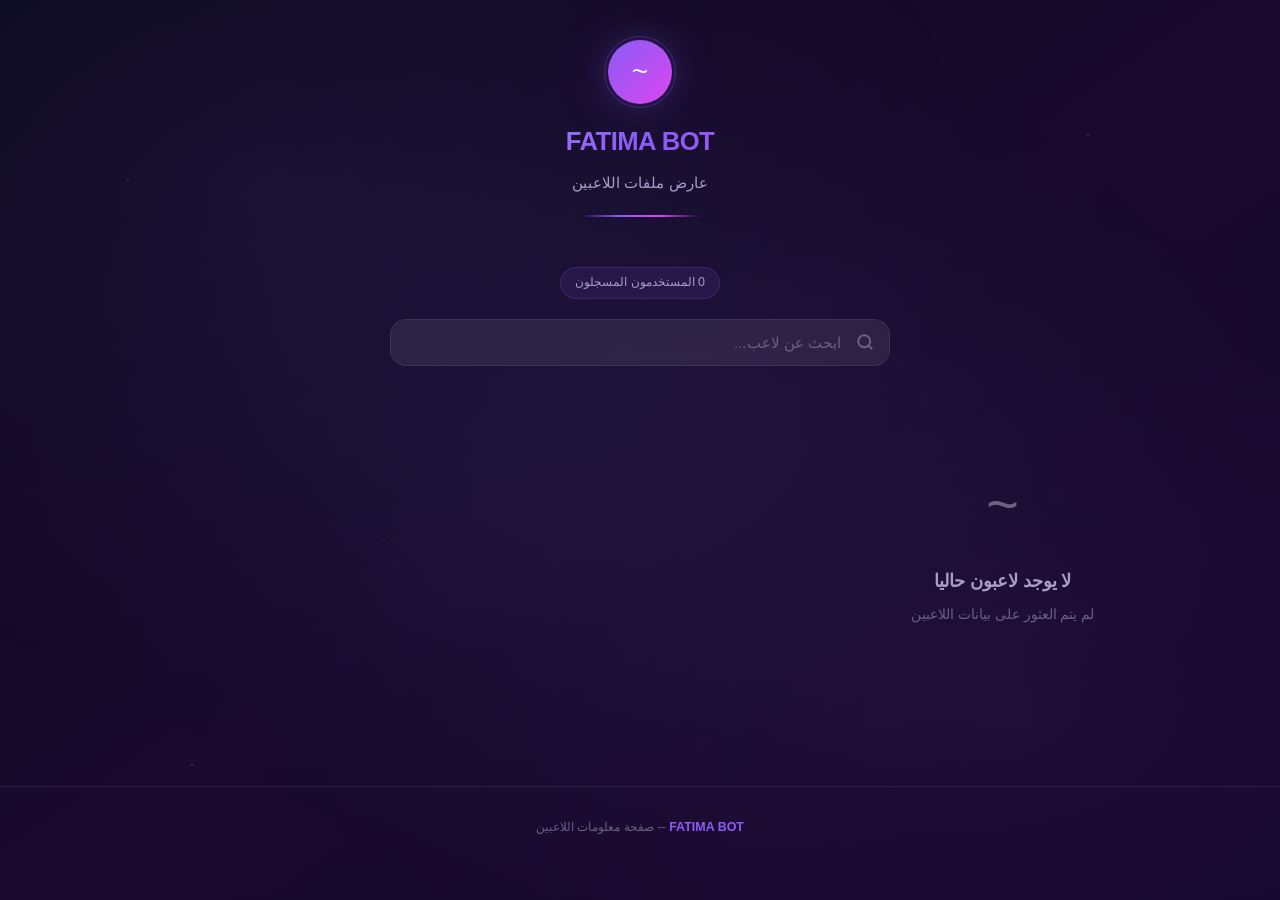
==== commit 1c7a47af: "security: add noindex meta tags to prevent search engine indexing" ====
--- a/index.html
+++ b/index.html
@@ -3,6 +3,8 @@
 <head>
   <meta charset="UTF-8">
   <meta name="viewport" content="width=device-width, initial-scale=1.0">
+  <meta name="robots" content="noindex, nofollow, noarchive, nosnippet">
+  <meta name="googlebot" content="noindex, nofollow">
   <meta name="description" content="FATIMA BOT - عارض ملفات اللاعبين - فاطمة بوت">
   <meta name="theme-color" content="#0a0a1a">
   <title>FATIMA BOT - ملفات اللاعبين</title>
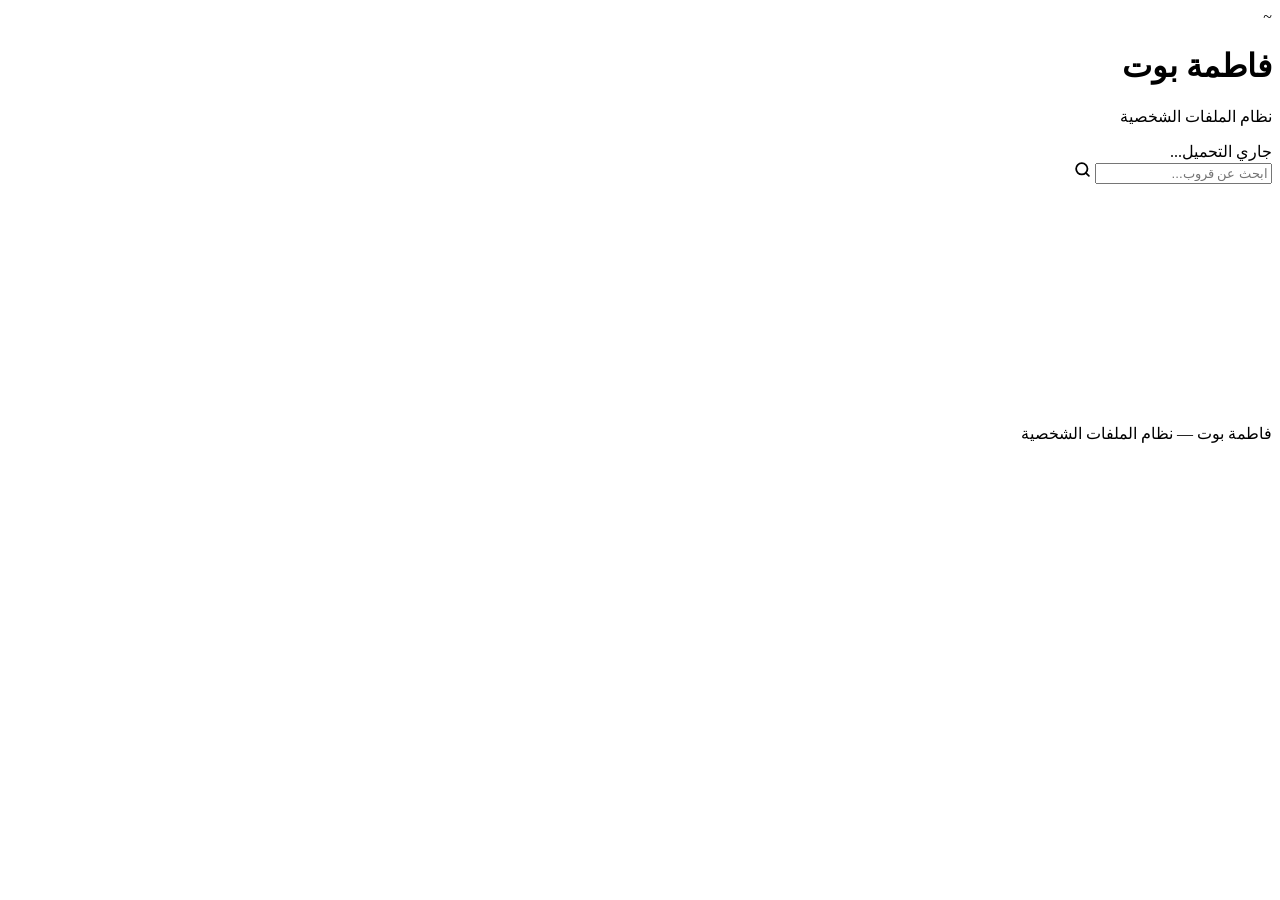
==== commit 585fdf2d: "إعادة بناء الموقع: index.html" ====
--- a/index.html
+++ b/index.html
@@ -4,77 +4,50 @@
   <meta charset="UTF-8">
   <meta name="viewport" content="width=device-width, initial-scale=1.0">
   <meta name="robots" content="noindex, nofollow, noarchive, nosnippet">
-  <meta name="googlebot" content="noindex, nofollow">
-  <meta name="description" content="FATIMA BOT - عارض ملفات اللاعبين - فاطمة بوت">
-  <meta name="theme-color" content="#0a0a1a">
-  <title>FATIMA BOT - ملفات اللاعبين</title>
+  <meta name="description" content="فاطمة بوت - ملفات اللاعبين">
+  <meta name="theme-color" content="#07060e">
+  <title>فاطمة بوت - القروبات</title>
   <link rel="icon" href="data:image/svg+xml,<svg xmlns='http://www.w3.org/2000/svg' viewBox='0 0 100 100'><text y='.9em' font-size='90'>~</text></svg>">
   <link rel="stylesheet" href="css/styles.css">
 </head>
 <body>
 
-  <!-- Header -->
-  <header class="site-header page-enter">
+  <header class="site-header">
     <div class="bot-icon">~</div>
-    <h1 class="site-title">FATIMA BOT</h1>
-    <p class="site-subtitle">عارض ملفات اللاعبين</p>
+    <h1 class="site-title">فاطمة بوت</h1>
+    <p class="site-subtitle">نظام الملفات الشخصية</p>
   </header>
 
-  <!-- Main Content -->
-  <main class="container-wide page-enter">
+  <main class="container-wide">
 
-    <!-- Player Count -->
-    <div class="text-center">
-      <div class="player-count" id="playerCount">
-        جاري التحميل...
-      </div>
-    </div>
+    <div class="count-display" id="countDisplay">جاري التحميل...</div>
 
-    <!-- Search -->
     <div class="search-wrapper">
-      <input
-        type="text"
-        class="search-input"
-        id="searchInput"
-        placeholder="ابحث عن لاعب..."
-        autocomplete="off"
-      >
-      <svg class="search-icon" width="18" height="18" viewBox="0 0 24 24" fill="none" stroke="currentColor" stroke-width="2.5" stroke-linecap="round" stroke-linejoin="round">
-        <circle cx="11" cy="11" r="8"></circle>
-        <line x1="21" y1="21" x2="16.65" y2="16.65"></line>
+      <input type="text" class="search-input" id="searchInput" placeholder="ابحث عن قروب..." autocomplete="off">
+      <svg class="search-icon" width="17" height="17" viewBox="0 0 24 24" fill="none" stroke="currentColor" stroke-width="2.5" stroke-linecap="round" stroke-linejoin="round">
+        <circle cx="11" cy="11" r="8"></circle><line x1="21" y1="21" x2="16.65" y2="16.65"></line>
       </svg>
     </div>
 
-    <!-- Players Grid -->
-    <div class="players-grid" id="playersGrid">
-      <div class="glass-card skeleton-card skeleton"></div>
-      <div class="glass-card skeleton-card skeleton"></div>
-      <div class="glass-card skeleton-card skeleton"></div>
-      <div class="glass-card skeleton-card skeleton"></div>
-      <div class="glass-card skeleton-card skeleton"></div>
-      <div class="glass-card skeleton-card skeleton"></div>
+    <div class="groups-grid" id="groupsGrid">
+      <div class="glass-card anim d1" style="height:80px;"></div>
+      <div class="glass-card anim d2" style="height:80px;"></div>
+      <div class="glass-card anim d3" style="height:80px;"></div>
     </div>
 
-    <!-- No Results -->
-    <div class="no-results" id="noResults" style="display:none;">
-      <div style="font-size:40px; margin-bottom:12px; opacity:0.4;">?</div>
-      <div>لم يتم العثور على نتائج</div>
+    <div id="noResults" style="display:none;" class="empty-state">
+      <div class="empty-icon">?</div>
+      <div class="empty-title">لم يتم العثور على قروبات</div>
+      <div class="empty-msg">لم يتم تسجيل أي قروبات بعد</div>
     </div>
 
   </main>
 
-  <!-- Footer -->
   <footer class="site-footer">
-    <p class="footer-text">
-      <span class="footer-bot">FATIMA BOT</span> -- صفحة معلومات اللاعبين
-    </p>
+    <span class="fn">فاطمة بوت</span> &mdash; نظام الملفات الشخصية
   </footer>
 
   <script src="js/app.js"></script>
-  <script>
-    document.addEventListener('DOMContentLoaded', function() {
-      FatimaApp.initIndexPage();
-    });
-  </script>
+  <script>document.addEventListener('DOMContentLoaded', function(){ App.initGroupsPage(); });</script>
 </body>
-</html>+</html>
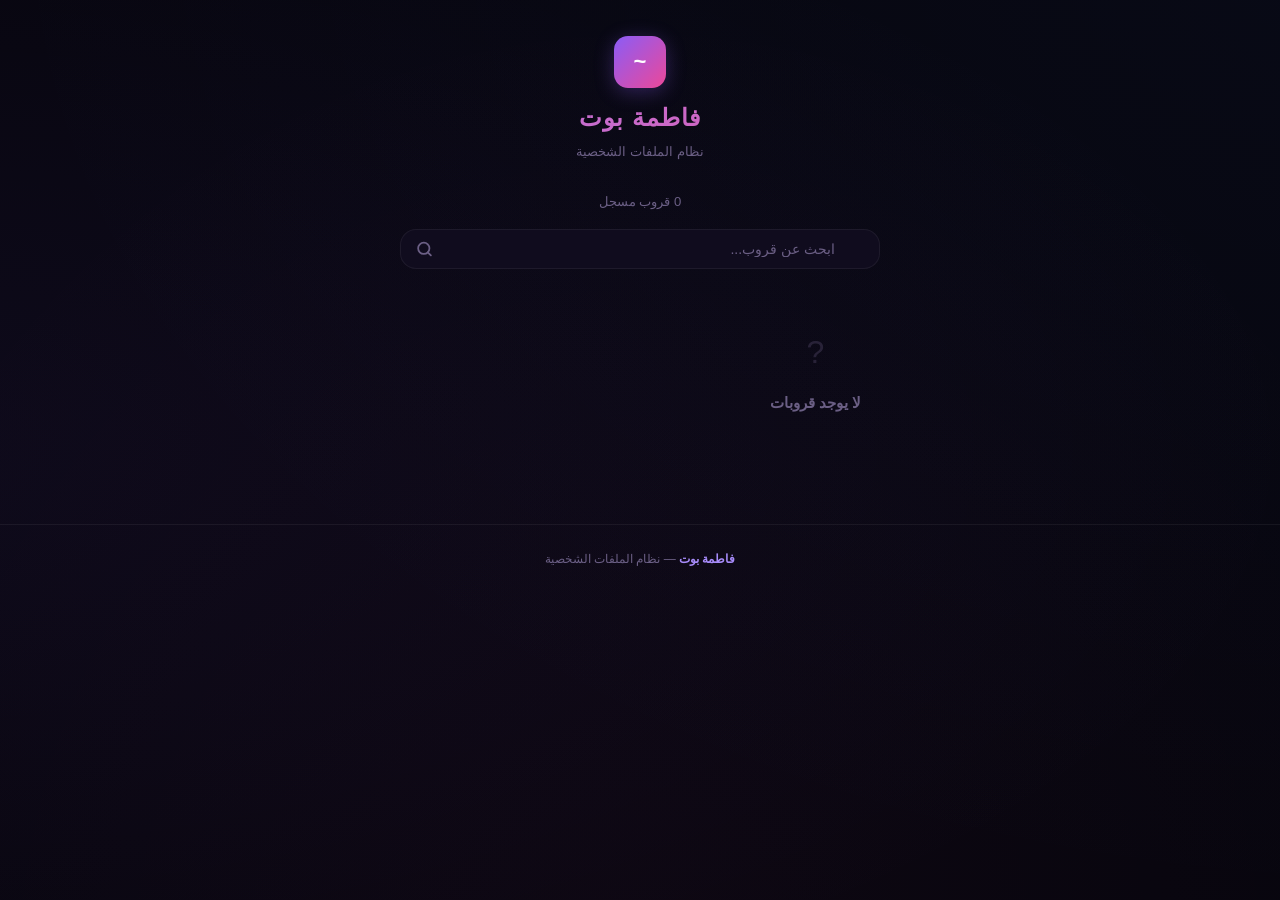
==== commit 482dc3c4: "تحديث: نظام احتياطي + كسر الكاش - index.html" ====
--- a/index.html
+++ b/index.html
@@ -47,7 +47,7 @@
     <span class="fn">فاطمة بوت</span> &mdash; نظام الملفات الشخصية
   </footer>
 
-  <script src="js/app.js"></script>
+  <script src="js/app.js?v=5"></script>
   <script>document.addEventListener('DOMContentLoaded', function(){ App.initGroupsPage(); });</script>
 </body>
 </html>
--- a/css/styles.css
+++ b/css/styles.css
@@ -0,0 +1,418 @@
+/* ============================================
+   FATIMA BOT - نظام الملفات الشخصية
+   تصميم مظلم احترافي مع تأثيرات زجاجية
+   ============================================ */
+
+:root {
+  --bg-primary: #07060e;
+  --bg-secondary: #110e1e;
+  --bg-tertiary: #0d0a17;
+  --bg-card: rgba(18, 14, 32, 0.85);
+  --bg-card-hover: rgba(28, 22, 50, 0.9);
+  --bg-glass: rgba(255, 255, 255, 0.03);
+  --bg-glass-strong: rgba(255, 255, 255, 0.06);
+  --border-glass: rgba(255, 255, 255, 0.06);
+  --border-glass-hover: rgba(255, 255, 255, 0.12);
+  --text-primary: #e8e0f0;
+  --text-secondary: #a89cc8;
+  --text-muted: #6b5f85;
+  --red: #ef4444;
+  --cyan: #22d3ee;
+  --green: #22c55e;
+  --blue: #3b82f6;
+  --purple: #8b5cf6;
+  --purple-bright: #a78bfa;
+  --gold: #eab308;
+  --orange: #f97316;
+  --pink: #ec4899;
+  --radius-sm: 8px;
+  --radius-md: 12px;
+  --radius-lg: 16px;
+  --shadow-sm: 0 2px 8px rgba(0,0,0,0.3);
+  --shadow-md: 0 4px 16px rgba(0,0,0,0.4);
+}
+
+* { margin: 0; padding: 0; box-sizing: border-box; }
+
+body {
+  font-family: 'Segoe UI', Tahoma, Geneva, Verdana, sans-serif;
+  background: var(--bg-primary);
+  color: var(--text-primary);
+  min-height: 100vh;
+  direction: rtl;
+  line-height: 1.7;
+  overflow-x: hidden;
+}
+
+body::before {
+  content: '';
+  position: fixed;
+  top: -50%; left: -50%;
+  width: 200%; height: 200%;
+  background: radial-gradient(ellipse at 20% 50%, rgba(139,92,246,0.06) 0%, transparent 50%),
+              radial-gradient(ellipse at 80% 20%, rgba(59,130,246,0.04) 0%, transparent 50%),
+              radial-gradient(ellipse at 50% 80%, rgba(236,72,153,0.03) 0%, transparent 50%);
+  z-index: -1;
+  animation: bgFloat 20s ease-in-out infinite;
+}
+
+@keyframes bgFloat {
+  0%, 100% { transform: translate(0, 0); }
+  50% { transform: translate(-2%, -1%); }
+}
+
+a { color: inherit; text-decoration: none; }
+
+/* --- الهيدر --- */
+.site-header {
+  text-align: center;
+  padding: 36px 20px 16px;
+  animation: fadeIn 0.6s ease;
+}
+
+.bot-icon {
+  width: 52px; height: 52px;
+  margin: 0 auto 10px;
+  background: linear-gradient(135deg, var(--purple), var(--pink));
+  border-radius: 14px;
+  display: flex; align-items: center; justify-content: center;
+  font-size: 22px; color: white; font-weight: 800;
+  box-shadow: 0 4px 20px rgba(139,92,246,0.3);
+}
+
+.site-title {
+  font-size: 1.5rem; font-weight: 800;
+  background: linear-gradient(135deg, var(--purple-bright), var(--pink));
+  -webkit-background-clip: text; -webkit-text-fill-color: transparent;
+  background-clip: text; letter-spacing: 1px;
+}
+
+.site-subtitle { color: var(--text-muted); font-size: 0.82rem; margin-top: 2px; }
+
+/* --- الحاوية --- */
+.container { max-width: 520px; margin: 0 auto; padding: 0 16px 40px; }
+.container-wide { max-width: 720px; margin: 0 auto; padding: 0 16px 40px; }
+
+/* --- البحث --- */
+.search-wrapper { position: relative; margin: 16px auto; max-width: 480px; }
+.search-input {
+  width: 100%; padding: 11px 44px 11px 16px;
+  background: var(--bg-card); border: 1px solid var(--border-glass);
+  border-radius: var(--radius-lg); color: var(--text-primary);
+  font-size: 0.88rem; outline: none; transition: all 0.3s;
+}
+.search-input:focus { border-color: var(--purple); box-shadow: 0 0 0 3px rgba(139,92,246,0.15); }
+.search-input::placeholder { color: var(--text-muted); }
+.search-icon { position: absolute; left: 16px; top: 50%; transform: translateY(-50%); color: var(--text-muted); }
+
+/* --- بطاقة زجاجية --- */
+.glass-card {
+  background: var(--bg-card); border: 1px solid var(--border-glass);
+  border-radius: var(--radius-lg); padding: 20px;
+  backdrop-filter: blur(10px); transition: all 0.3s;
+}
+.glass-card:hover { border-color: var(--border-glass-hover); }
+
+/* --- شبكة القروبات --- */
+.groups-grid {
+  display: grid;
+  grid-template-columns: repeat(auto-fill, minmax(280px, 1fr));
+  gap: 14px; margin-top: 14px;
+}
+
+.group-card { display: block; cursor: pointer; }
+.group-card:hover { transform: translateY(-2px); box-shadow: var(--shadow-md); }
+
+.group-card .card-accent {
+  height: 3px; border-radius: 3px 3px 0 0; margin: -20px -20px 14px;
+}
+
+.group-card .group-name {
+  font-size: 1rem; font-weight: 700; margin-bottom: 8px;
+  display: flex; align-items: center; gap: 8px;
+}
+
+.group-card .group-name .g-emoji { font-size: 1.15rem; }
+
+.group-card .group-stats {
+  display: flex; gap: 18px; color: var(--text-secondary); font-size: 0.8rem;
+}
+
+.group-card .g-stat { display: flex; align-items: center; gap: 5px; }
+.group-card .g-stat .dot { width: 5px; height: 5px; border-radius: 50%; }
+
+.group-card .g-preview {
+  display: flex; margin-top: 10px;
+}
+.group-card .g-preview .mini-av {
+  width: 26px; height: 26px; border-radius: 50%;
+  border: 2px solid var(--bg-secondary);
+  margin-left: -6px;
+  display: flex; align-items: center; justify-content: center;
+  font-size: 0.65rem; font-weight: 700;
+}
+
+/* --- صفوف اللاعبين --- */
+.players-list { display: flex; flex-direction: column; gap: 8px; margin-top: 14px; }
+
+.player-row {
+  display: flex; align-items: center; gap: 12px;
+  padding: 12px 14px; cursor: pointer;
+}
+.player-row:hover { background: var(--bg-card-hover); }
+
+.player-row .row-av {
+  width: 42px; height: 42px; border-radius: 11px;
+  display: flex; align-items: center; justify-content: center;
+  font-size: 1.05rem; flex-shrink: 0;
+}
+
+.player-row .row-info { flex: 1; min-width: 0; }
+.player-row .row-name {
+  font-weight: 700; font-size: 0.88rem;
+  white-space: nowrap; overflow: hidden; text-overflow: ellipsis;
+}
+.player-row .row-class { font-size: 0.75rem; color: var(--text-muted); }
+.player-row .row-lvl { font-size: 0.8rem; font-weight: 700; color: var(--purple-bright); flex-shrink: 0; }
+
+/* --- رابط العودة --- */
+.back-link {
+  display: inline-flex; align-items: center; gap: 6px;
+  color: var(--text-muted); font-size: 0.82rem; margin-bottom: 14px; transition: color 0.3s;
+}
+.back-link:hover { color: var(--purple-bright); }
+
+/* --- الهيدر الشخصي --- */
+.profile-header { text-align: center; padding: 24px 20px; }
+
+.profile-avatar {
+  width: 68px; height: 68px; border-radius: 18px; margin: 0 auto 12px;
+  display: flex; align-items: center; justify-content: center;
+  font-size: 1.8rem; box-shadow: var(--shadow-md);
+}
+
+.av-warrior { background: linear-gradient(135deg, #ef4444, #dc2626); }
+.av-mage { background: linear-gradient(135deg, #8b5cf6, #7c3aed); }
+.av-archer { background: linear-gradient(135deg, #22c55e, #16a34a); }
+.av-healer { background: linear-gradient(135deg, #ec4899, #db2777); }
+.av-assassin { background: linear-gradient(135deg, #f97316, #ea580c); }
+.av-knight { background: linear-gradient(135deg, #3b82f6, #2563eb); }
+.av-default { background: linear-gradient(135deg, #6b7280, #4b5563); }
+
+.profile-name { font-size: 1.25rem; font-weight: 800; }
+.profile-nick { color: var(--text-muted); font-size: 0.82rem; margin-top: 2px; }
+
+.profile-badges {
+  display: flex; justify-content: center; gap: 6px; margin-top: 10px; flex-wrap: wrap;
+}
+
+.badge {
+  display: inline-flex; align-items: center; gap: 4px;
+  padding: 3px 11px; border-radius: 16px; font-size: 0.76rem; font-weight: 600; border: 1px solid;
+}
+
+.badge-class { background: rgba(139,92,246,0.1); border-color: rgba(139,92,246,0.2); color: var(--purple-bright); }
+.badge-level { background: rgba(234,179,8,0.1); border-color: rgba(234,179,8,0.2); color: var(--gold); }
+.badge-evo { background: rgba(249,115,22,0.1); border-color: rgba(249,115,22,0.2); color: var(--orange); }
+
+/* --- قروبات اللاعب --- */
+.p-groups { margin-top: 8px; }
+.p-groups .pg-label { font-size: 0.72rem; color: var(--text-muted); margin-bottom: 5px; }
+.p-groups .pg-list { display: flex; flex-wrap: wrap; gap: 5px; justify-content: center; }
+
+.g-tag {
+  display: inline-flex; align-items: center; gap: 3px;
+  padding: 2px 9px; border-radius: 6px; font-size: 0.7rem;
+  background: var(--bg-glass-strong); border: 1px solid var(--border-glass);
+  color: var(--text-secondary); transition: all 0.3s;
+}
+.g-tag:hover { border-color: var(--purple); color: var(--purple-bright); }
+
+/* --- الأقسام --- */
+.section { margin-top: 14px; }
+
+.section-head {
+  display: flex; align-items: center; gap: 8px;
+  margin-bottom: 12px; padding-bottom: 8px;
+  border-bottom: 1px solid var(--border-glass);
+}
+
+.section-icon {
+  width: 26px; height: 26px; border-radius: 7px;
+  display: flex; align-items: center; justify-content: center; font-size: 0.82rem;
+}
+
+.section-title { font-size: 0.88rem; font-weight: 700; }
+
+/* --- أشرطة التقدم --- */
+.bar-row { display: flex; align-items: center; gap: 10px; margin-bottom: 10px; }
+.bar-row:last-child { margin-bottom: 0; }
+
+.bar-label { font-size: 0.78rem; color: var(--text-secondary); width: 60px; flex-shrink: 0; text-align: left; }
+.bar-track { flex: 1; height: 9px; background: var(--bg-glass); border-radius: 9px; overflow: hidden; }
+.bar-track.thick { height: 11px; }
+.bar-fill { height: 100%; border-radius: 9px; transition: width 1s ease; width: 0; }
+.bar-fill.xp { background: linear-gradient(90deg, var(--purple), var(--blue)); }
+.bar-fill.hp { background: linear-gradient(90deg, var(--red), #f87171); }
+.bar-fill.stamina { background: linear-gradient(90deg, var(--green), #4ade80); }
+.bar-fill.energy { background: linear-gradient(90deg, var(--cyan), #67e8f9); }
+.bar-fill.winrate { background: linear-gradient(90deg, var(--gold), #facc15); }
+.bar-value { font-size: 0.76rem; color: var(--text-muted); width: 78px; text-align: right; flex-shrink: 0; }
+
+/* --- شبكة الإحصائيات --- */
+.sg2 { display: grid; grid-template-columns: 1fr 1fr; gap: 8px; }
+.sg3 { display: grid; grid-template-columns: 1fr 1fr 1fr; gap: 8px; }
+
+.s-box {
+  background: var(--bg-glass); border: 1px solid var(--border-glass);
+  border-radius: var(--radius-md); padding: 12px 8px; text-align: center;
+}
+.s-box .s-val { font-size: 1.1rem; font-weight: 800; }
+.s-box .s-lbl { font-size: 0.7rem; color: var(--text-muted); margin-top: 1px; }
+
+/* --- الموارد --- */
+.res-row { display: flex; gap: 8px; }
+.res-box {
+  flex: 1; background: var(--bg-glass); border: 1px solid var(--border-glass);
+  border-radius: var(--radius-md); padding: 10px 6px; text-align: center;
+}
+.res-box .r-icon { font-size: 1rem; margin-bottom: 2px; }
+.res-box .r-val { font-size: 0.95rem; font-weight: 800; }
+.res-box .r-lbl { font-size: 0.68rem; color: var(--text-muted); margin-top: 1px; }
+
+/* --- المعدات --- */
+.equip-slot {
+  display: flex; align-items: center; gap: 10px;
+  padding: 10px; background: var(--bg-glass);
+  border: 1px solid var(--border-glass); border-radius: var(--radius-md); margin-bottom: 8px;
+}
+.equip-slot:last-child { margin-bottom: 0; }
+
+.equip-slot .eq-icon {
+  width: 38px; height: 38px; border-radius: 9px;
+  display: flex; align-items: center; justify-content: center;
+  font-size: 1.1rem; flex-shrink: 0;
+}
+.equip-slot .eq-info { flex: 1; min-width: 0; }
+.equip-slot .eq-name { font-weight: 700; font-size: 0.85rem; white-space: nowrap; overflow: hidden; text-overflow: ellipsis; }
+.equip-slot .eq-meta { font-size: 0.7rem; color: var(--text-muted); }
+.equip-slot .eq-stat { font-size: 0.82rem; font-weight: 700; flex-shrink: 0; }
+
+.rc-common { color: #9ca3af; }
+.rc-rare { color: #3b82f6; }
+.rc-epic { color: #a855f7; }
+.rc-legendary { color: #eab308; }
+
+.rb-common { border-color: rgba(156,163,175,0.3); }
+.rb-rare { border-color: rgba(59,130,246,0.3); }
+.rb-epic { border-color: rgba(168,85,247,0.3); }
+.rb-legendary { border-color: rgba(234,179,8,0.3); }
+
+/* --- التبويبات --- */
+.tabs {
+  display: flex; gap: 3px; margin-bottom: 12px;
+  background: var(--bg-glass); border-radius: var(--radius-md); padding: 3px;
+}
+.tab-btn {
+  flex: 1; padding: 7px; border: none; background: transparent;
+  color: var(--text-muted); font-size: 0.8rem; font-weight: 600;
+  border-radius: var(--radius-sm); cursor: pointer; transition: all 0.3s; font-family: inherit;
+}
+.tab-btn.active { background: var(--bg-card-hover); color: var(--purple-bright); }
+.tab-panel { display: none; }
+.tab-panel.active { display: block; }
+
+/* --- المخزون --- */
+.inv-item {
+  display: flex; align-items: center; gap: 8px;
+  padding: 9px 10px; background: var(--bg-glass);
+  border: 1px solid var(--border-glass); border-radius: var(--radius-sm); margin-bottom: 5px;
+}
+.inv-item:last-child { margin-bottom: 0; }
+.inv-dot { width: 7px; height: 7px; border-radius: 50%; flex-shrink: 0; }
+.inv-name { flex: 1; font-size: 0.82rem; font-weight: 600; white-space: nowrap; overflow: hidden; text-overflow: ellipsis; }
+.inv-stat { font-size: 0.78rem; font-weight: 700; flex-shrink: 0; }
+.inv-lvl { font-size: 0.7rem; color: var(--text-muted); flex-shrink: 0; }
+
+/* --- الصناديق --- */
+.boxes-grid { display: grid; grid-template-columns: repeat(4, 1fr); gap: 8px; }
+.bx-item { text-align: center; padding: 12px 6px; background: var(--bg-glass); border: 1px solid var(--border-glass); border-radius: var(--radius-md); }
+.bx-icon { font-size: 1.3rem; }
+.bx-cnt { font-size: 1rem; font-weight: 800; margin-top: 3px; }
+.bx-lbl { font-size: 0.68rem; color: var(--text-muted); margin-top: 1px; }
+
+/* --- القتال --- */
+.battle-row { display: flex; justify-content: space-around; text-align: center; }
+.bt-box .bt-val { font-size: 1.2rem; font-weight: 800; }
+.bt-box .bt-lbl { font-size: 0.72rem; color: var(--text-muted); }
+
+/* --- المهارات --- */
+.sk-tag {
+  display: inline-flex; align-items: center; gap: 4px;
+  padding: 4px 10px; border-radius: 7px; font-size: 0.78rem; margin: 3px;
+  background: var(--bg-glass); border: 1px solid var(--border-glass);
+}
+.sk-tag.active { border-color: rgba(139,92,246,0.3); color: var(--purple-bright); }
+.sk-tag.passive { border-color: rgba(34,211,238,0.3); color: var(--cyan); }
+.sk-label { font-size: 0.75rem; color: var(--text-muted); margin: 8px 0 5px; font-weight: 600; }
+.sk-label:first-child { margin-top: 0; }
+
+/* --- الحالات --- */
+.loading-overlay { text-align: center; padding: 50px 20px; }
+.loading-spinner {
+  width: 36px; height: 36px; border: 3px solid var(--border-glass);
+  border-top-color: var(--purple); border-radius: 50%;
+  animation: spin 0.8s linear infinite; margin: 0 auto 14px;
+}
+@keyframes spin { to { transform: rotate(360deg); } }
+.loading-text { color: var(--text-muted); font-size: 0.85rem; }
+
+.error-state { text-align: center; padding: 50px 20px; }
+.error-icon {
+  width: 46px; height: 46px; border-radius: 50%;
+  background: rgba(239,68,68,0.15); color: var(--red);
+  font-size: 1.3rem; font-weight: 800;
+  display: flex; align-items: center; justify-content: center;
+  margin: 0 auto 14px;
+}
+.error-title { font-size: 1rem; font-weight: 700; margin-bottom: 6px; }
+.error-msg { color: var(--text-muted); font-size: 0.82rem; margin-bottom: 18px; }
+.error-btn {
+  display: inline-flex; align-items: center; gap: 5px;
+  padding: 9px 18px; background: var(--bg-card);
+  border: 1px solid var(--border-glass); border-radius: var(--radius-md);
+  color: var(--text-secondary); font-size: 0.82rem; transition: all 0.3s;
+}
+.error-btn:hover { border-color: var(--purple); color: var(--purple-bright); }
+
+.empty-state { text-align: center; padding: 40px 20px; color: var(--text-muted); }
+.empty-icon { font-size: 2rem; opacity: 0.3; margin-bottom: 10px; }
+.empty-title { font-size: 0.95rem; font-weight: 600; margin-bottom: 4px; }
+.empty-msg { font-size: 0.8rem; }
+
+.count-display { text-align: center; margin: 12px 0; font-size: 0.82rem; color: var(--text-muted); }
+.count-display strong { color: var(--purple-bright); font-weight: 700; }
+
+.divider {
+  display: flex; align-items: center; gap: 10px; margin: 10px 0;
+  color: var(--text-muted); font-size: 0.7rem;
+}
+.divider::before, .divider::after { content: ''; flex: 1; height: 1px; background: var(--border-glass); }
+
+.site-footer { text-align: center; padding: 24px 20px; color: var(--text-muted); font-size: 0.75rem; border-top: 1px solid var(--border-glass); margin-top: 24px; }
+.site-footer .fn { color: var(--purple-bright); font-weight: 700; }
+
+@keyframes fadeIn {
+  from { opacity: 0; transform: translateY(8px); }
+  to { opacity: 1; transform: translateY(0); }
+}
+.anim { animation: fadeIn 0.5s ease forwards; opacity: 0; }
+.d1 { animation-delay: 0.05s; } .d2 { animation-delay: 0.1s; }
+.d3 { animation-delay: 0.15s; } .d4 { animation-delay: 0.2s; }
+.d5 { animation-delay: 0.25s; } .d6 { animation-delay: 0.3s; }
+
+@media (max-width: 480px) {
+  .groups-grid { grid-template-columns: 1fr; }
+  .sg3 { grid-template-columns: 1fr 1fr; }
+  .boxes-grid { grid-template-columns: repeat(2, 1fr); }
+}
